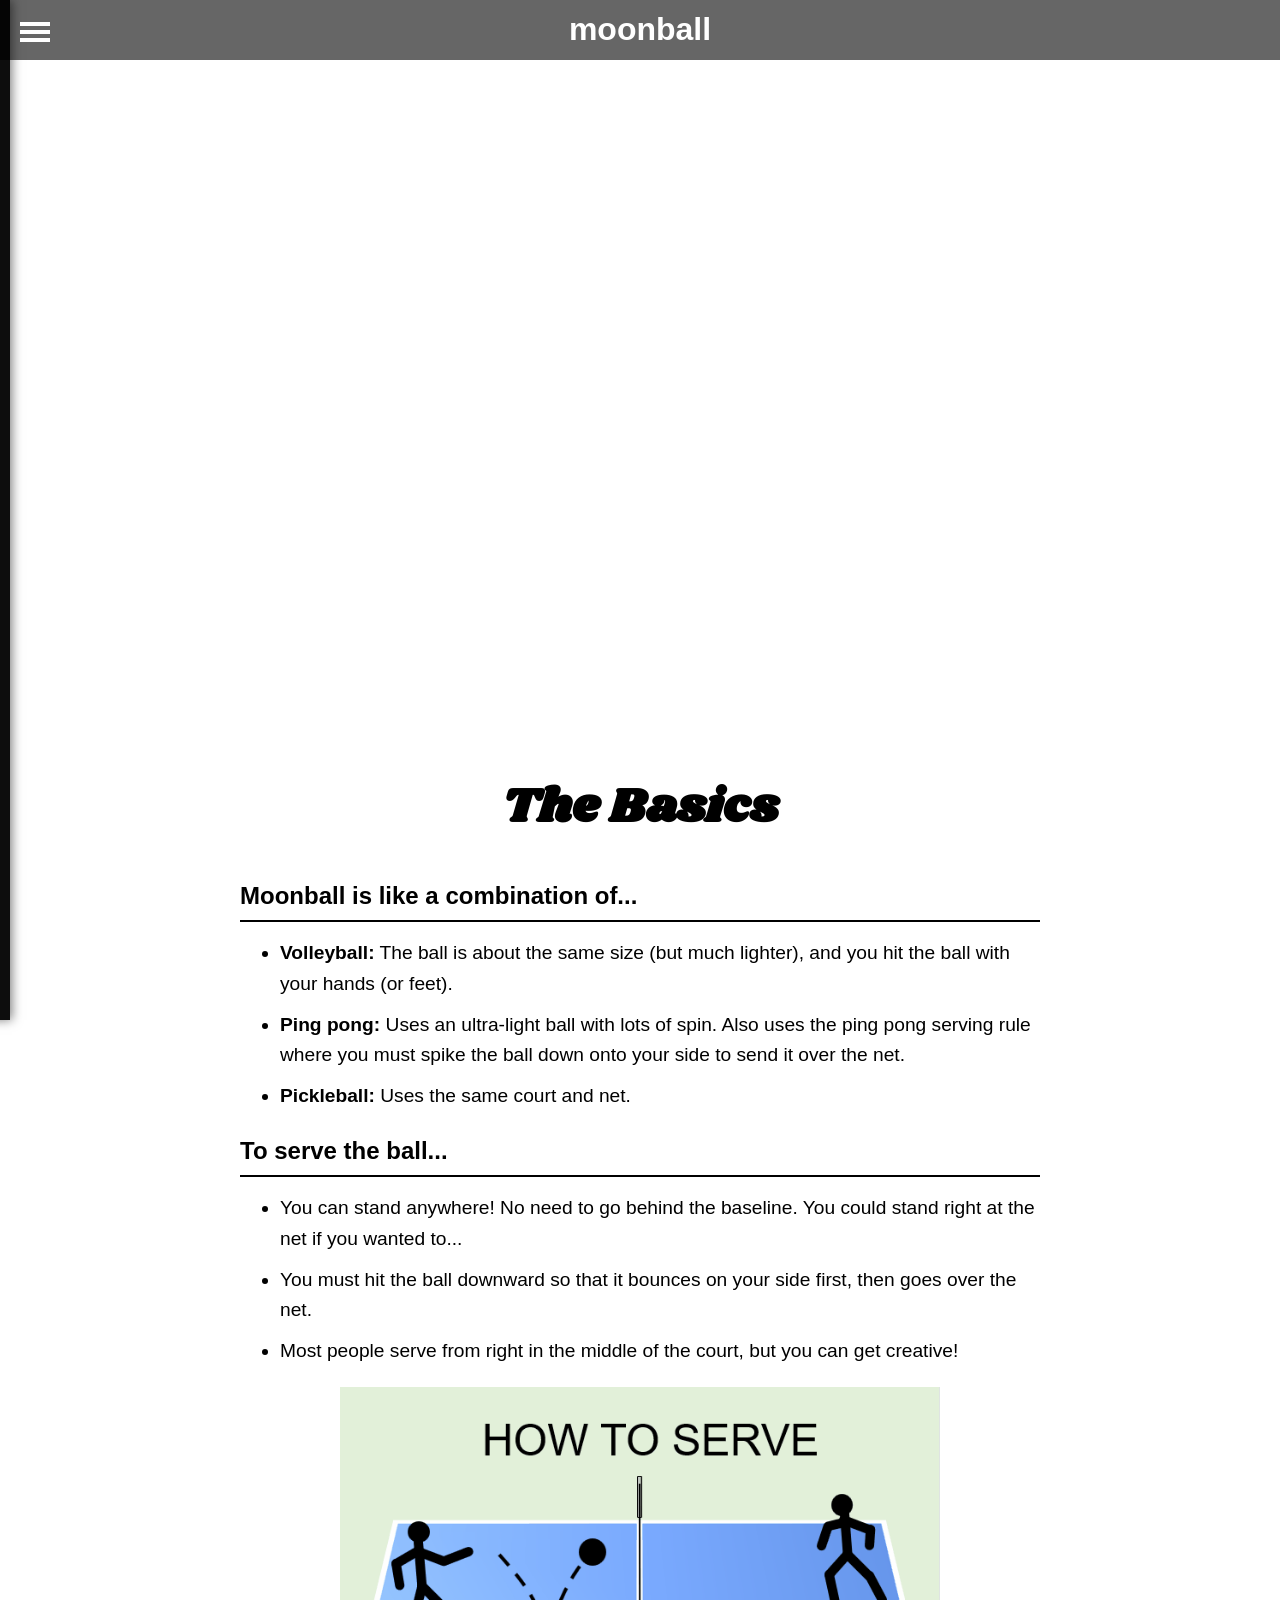
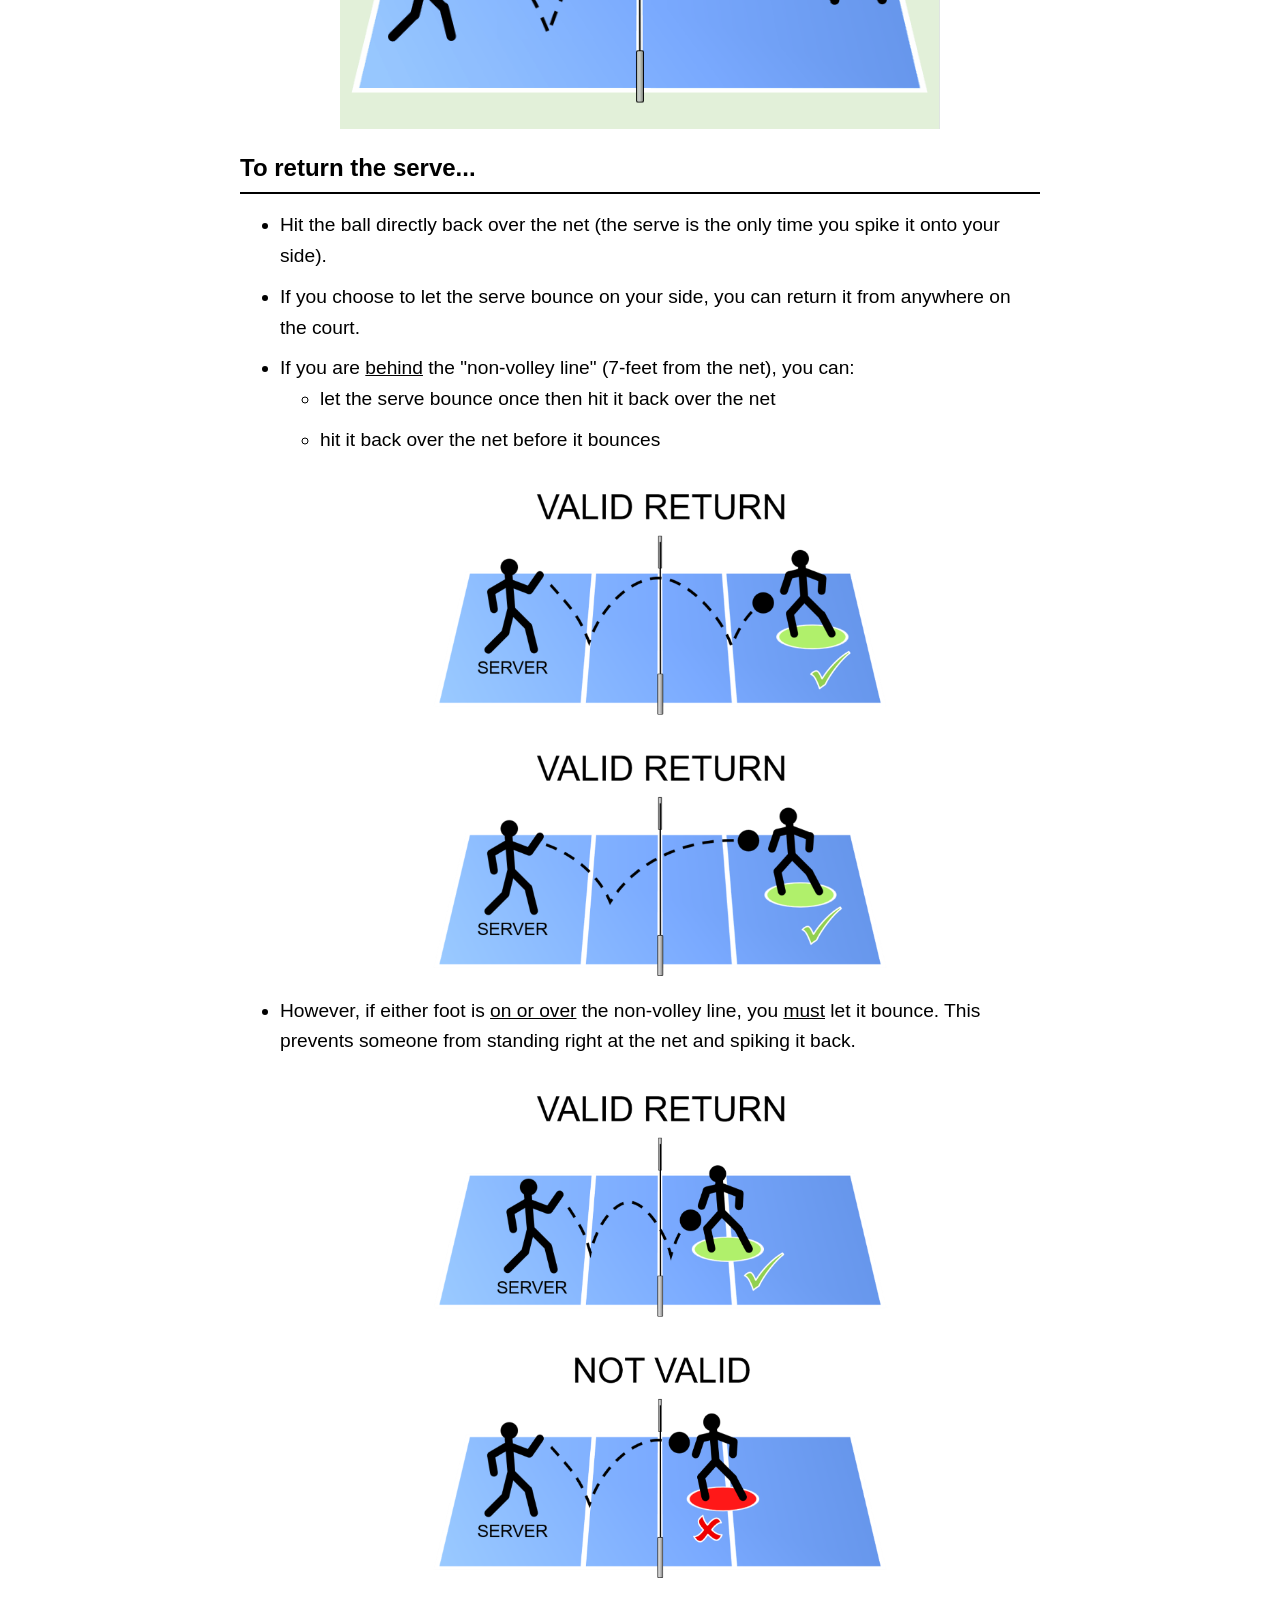
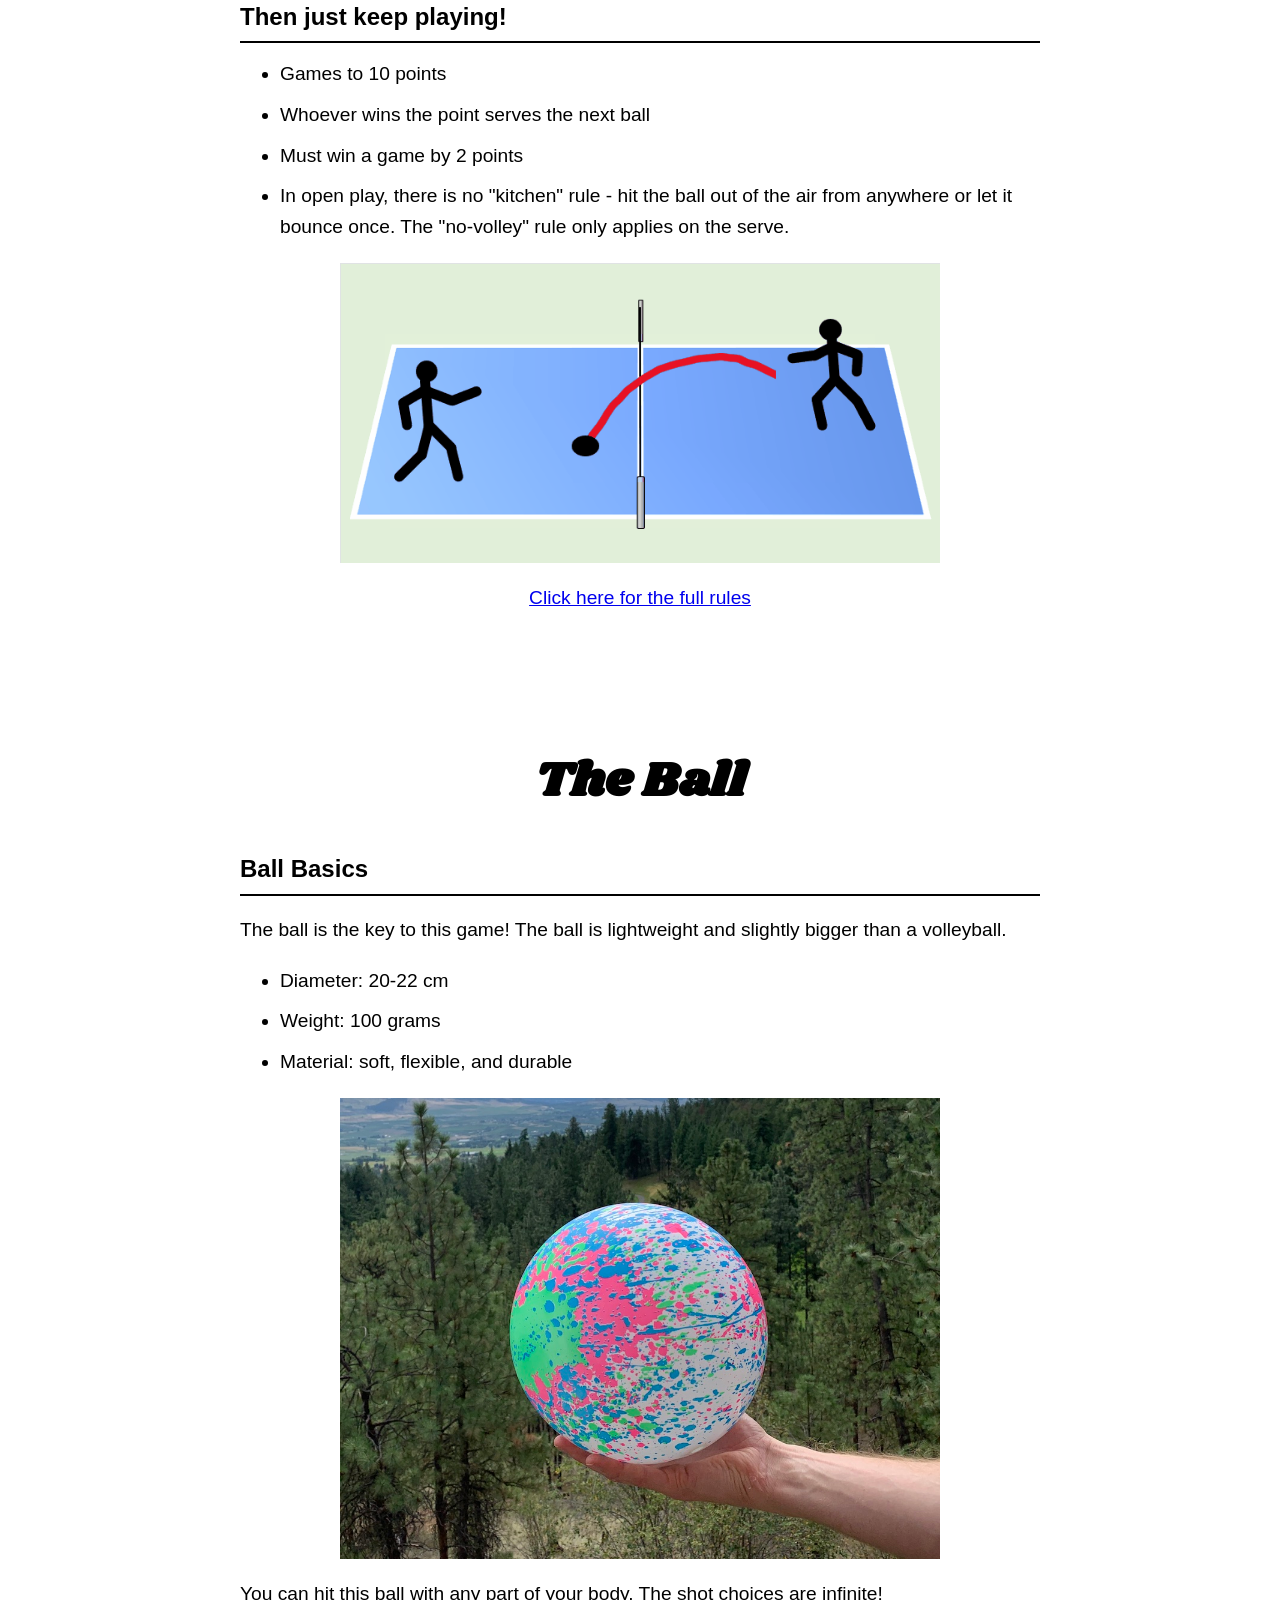
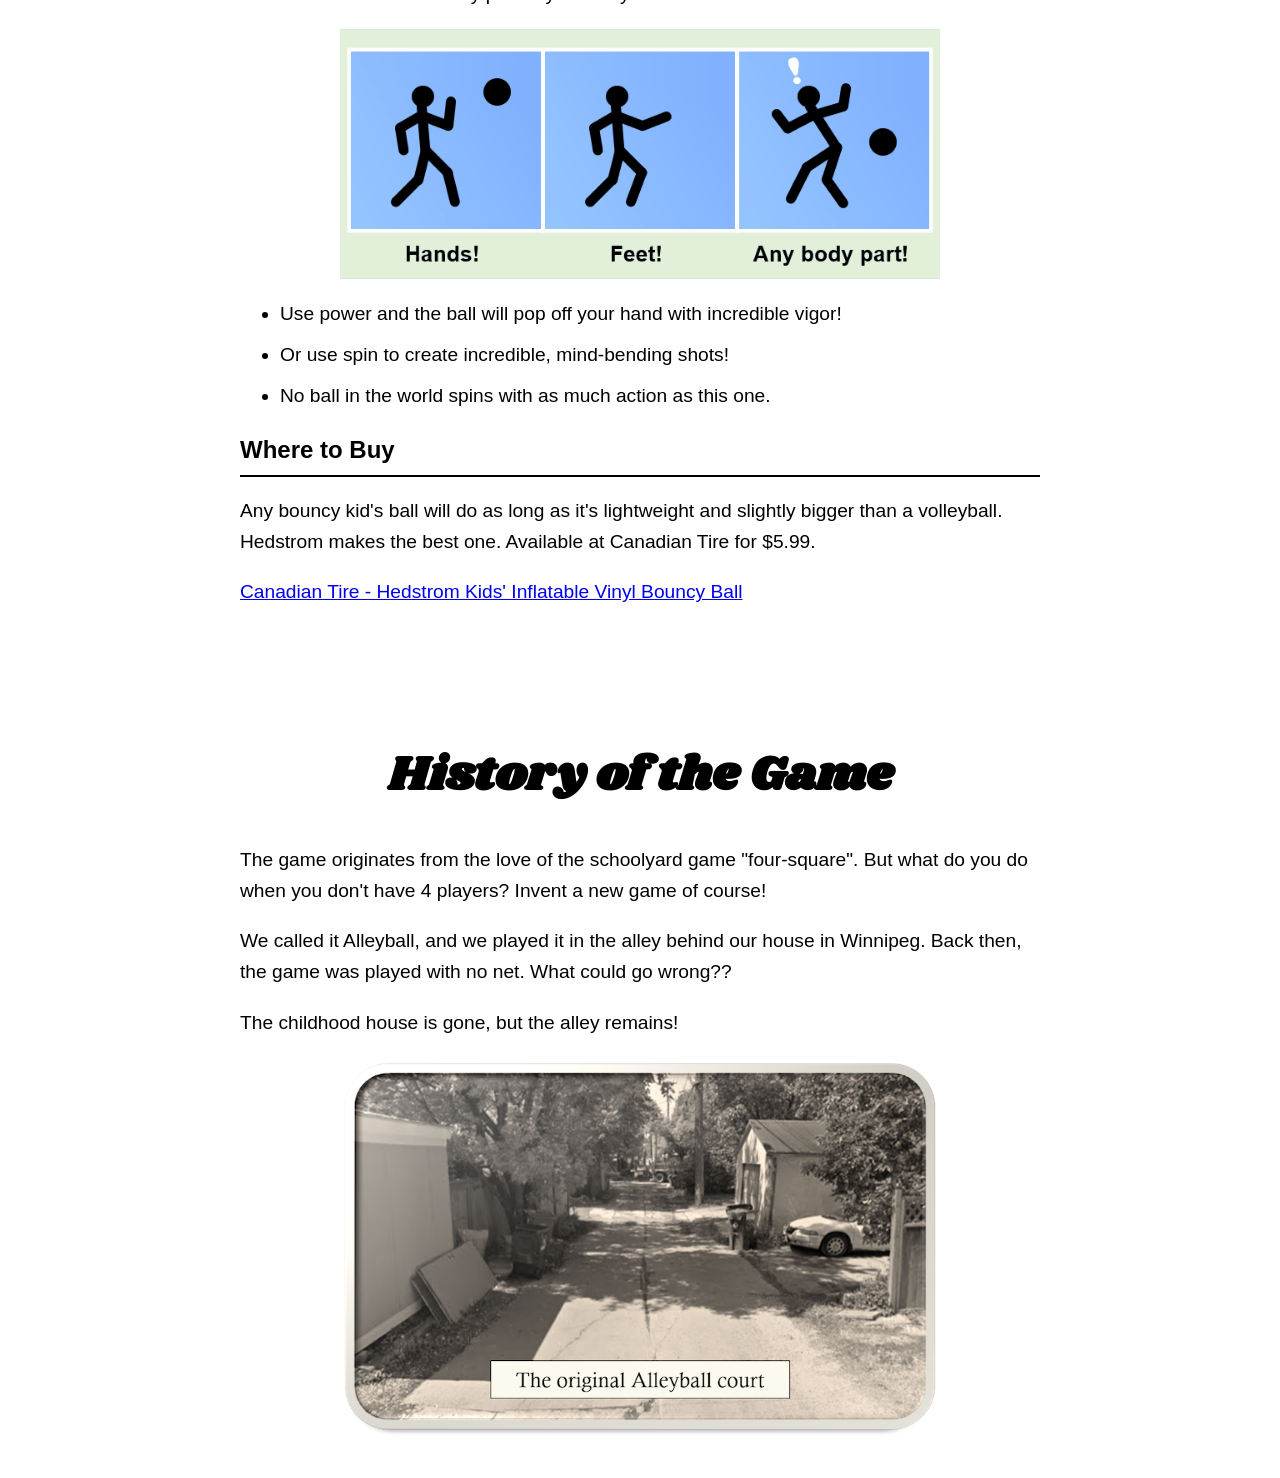
==== index.html @ 2a3e2e8d "Fix HTML encoding issues in index.html" ====
<!DOCTYPE html>
<html lang="en">

<head>
  <!-- Google tag (gtag.js) -->
  <script async src="https://www.googletagmanager.com/gtag/js?id=G-5VG5XZ4EDW"></script>
  <script>
    window.dataLayer = window.dataLayer || [];
    function gtag(){dataLayer.push(arguments);}
    gtag('js', new Date());
  
    gtag('config', 'G-5VG5XZ4EDW');
  </script>
  <meta charset="UTF-8" />
  <meta name="viewport" content="width=device-width, initial-scale=1.0" />
  <title>Moonball</title>
  <style>
    html,
    body {
      margin: 0;
      padding: 0;
      font-family: sans-serif;
      line-height: 1.6;
      background: white;
      color: black;
      scroll-behavior: smooth;
    }

    main {
      position: relative;
      padding: 20px;
      max-width: 800px;
      margin: 0 auto;
      z-index: 2;
    }

    h1 {
      font-family: 'Shrikhand', cursive;
      font-size: 3rem;
      margin: 30px;
      text-align: center;
    }

    h2 {
      font-size: 1.5rem;
      margin-bottom: 10px;
      border-bottom: 2px solid black;
      padding-bottom: 5px;
    }

    p {
      font-size: 1.2rem;
      margin-bottom: 20px;
    }

    li {
      font-size: 1.2rem;
      margin-bottom: 10px;
    }

    .section-spacer {
      height: 80px;
    }

    .main-message {
      position: absolute;
      top: 50%;
      left: 50%;
      transform: translate(-50%, -50%);
      font-size: 4rem;
      font-weight: bold;
      text-align: center;
      color: white;
    }

    .emphasis-block {
      font-size: 1rem;
      font-weight: bold;
      text-align: center;
      margin: 20px 40px;
      border-radius: 10px;
      border: 2px solid black;
      background-color: yellow;
      padding: 10px;
    }

    .hero {
      position: relative;
      overflow: hidden;
      height: 80vh;
      width: 100%;

      clip-path: ellipse(100% 100% at 50% 0%);
    }

    .hero-video {
      position: absolute;
      inset: 0;
      height: 80vh;
      width: 100%;

      object-fit: cover;
      object-position: center center;
    }

    .hero-content {
      position: relative;
      z-index: 2;

      height: 100%;
      display: flex;
      flex-direction: column;
      justify-content: center;
      align-items: center;
    }

    .block-image {
      display: block;
      margin: 20px auto;
      width: 100%;
      max-width: 600px;
      height: auto;
      z-index: 1;
    }

    .narrow-block-image {
      display: block;
      margin: 20px auto;
      width: 60%;
      max-width: 600px;
      height: auto;
      z-index: 1;
    }

    #stars {
      position: fixed;
      inset: 0;
      pointer-events: none;
      overflow: hidden;
      z-index: 0;
    }

    .star {
      position: absolute;
      background-image: url("assets/star.png");
      background-size: contain;
      background-repeat: no-repeat;

      filter: invert(74%) sepia(35%) saturate(738%) hue-rotate(174deg) brightness(97%) contrast(90%);
      opacity: 0;
      animation: twinkle 5s ease-in-out forwards;
    }

    @keyframes twinkle {

      0% {
        opacity: 0;
        transform: scale(0.5);
      }

      30% {
        opacity: 1;
      }

      70% {
        opacity: 1;
      }

      100% {
        opacity: 0;
        transform: scale(1.2);
      }

    }
  </style>
  <link href="https://fonts.googleapis.com/css2?family=Shrikhand&display=swap" rel="stylesheet">

</head>

<body>

  <div id="header"></div>

  <div id="stars"></div>

  <section class="hero" id="top">

    <video class="hero-video" autoplay muted loop playsinline>
      <source src="assets/background.mp4" type="video/mp4">
    </video>

    <div class="hero-content">
      <div class="main-message">You are the paddle.</div>
    </div>

  </section>

  <main>


    <section id="about">
      <h1>The Basics</h1>
      <h2>Moonball is like a combination of...</h2>
      <ul>
        <li><b>Volleyball:</b> The ball is about the same size (but much lighter), and you hit the ball with your hands (or feet).</li>
        <li><b>Ping pong:</b> Uses an ultra-light ball with lots of spin.  Also uses the ping pong serving rule where you must spike the ball down onto your side to send it over the net.</li>
        <li><b>Pickleball:</b> Uses the same court and net.</li>
      </ul>
      <h2>To serve the ball...</h2>
      <ul>
        <li>You can stand anywhere!  No need to go behind the baseline.  You could stand right at the net if you wanted to...</li>
        <li>You must hit the ball downward so that it bounces on your side first, then goes over the net.</li>
        <li>Most people serve from right in the middle of the court, but you can get creative!</li>
      </ul>
      <img src="assets/how_to_serve.gif" alt="How to serve" class="block-image">
      <h2>To return the serve...</h2>
      <ul>
        <li>Hit the ball directly back over the net (the serve is the only time you spike it onto your side).</li>
        <li>If you choose to let the serve bounce on your side, you can return it from anywhere on the court.</li>
        <li>If you are <u>behind</u> the "non-volley line" (7-feet from the net), you can:
          <ul>
            <li>let the serve bounce once then hit it back over the net</li>
            <li>hit it back over the net before it bounces</li>
          </ul>
        <img src="assets/backcourt_return.png" alt="Backcourt returns" class="narrow-block-image">
        <li>However, if either foot is <u>on or over</u> the non-volley line, you <u>must</u> let it bounce.  This prevents someone from standing right at the net and spiking it back.</li>
        <img src="assets/frontcourt_return.png" alt="Frontcourt returns" class="narrow-block-image">
      </ul>
      <h2>Then just keep playing!</h2>
      <ul>
        <li>Games to 10 points</li>
        <li>Whoever wins the point serves the next ball</li>
        <li>Must win a game by 2 points</li>
        <li>In open play, there is no "kitchen" rule - hit the ball out of the air from anywhere or let it bounce once.  The "no-volley" rule only applies on the serve.</li>
      </ul>
      <img src="assets/general_gameplay.gif" alt="General gameplay" class="block-image">

      <p style="text-align: center;"><a href="rules.html">Click here for the full rules</a></p>

    </section>

    <div class="section-spacer"></div>

    <section id="ball">
      <h1>The Ball</h1>
      <h2>Ball Basics</h2>
      <p>The ball is the key to this game! The ball is lightweight and slightly bigger than a volleyball.</p>
      <ul>
        <li>Diameter: 20-22 cm</li>
        <li>Weight: 100 grams</li>
        <li>Material: soft, flexible, and durable</li>
      </ul>
      <img src="assets/moonball_ball.jpg" alt="Moonball" class="block-image">
      <p>You can hit this ball with any part of your body. The shot choices are infinite!</p>
      <img src="assets/contacts.gif" alt="Ball contacts" class="block-image">
      <ul>
        <li>Use power and the ball will pop off your hand with incredible vigor!</li>
        <li>Or use spin to create incredible, mind-bending shots!</li>
        <li>No ball in the world spins with as much action as this one.</li>
      </ul>


      <h2>Where to Buy</h2>
      <p>Any bouncy kid's ball will do as long as it's lightweight and slightly bigger than a volleyball.
        Hedstrom makes the best one.  Available at Canadian Tire for $5.99.</p>
      <p><a
          href="https://www.canadiantire.ca/en/pdp/hedstrom-kids-inflatable-vinyl-bouncy-ball-toy-for-indoor-outdoor-play-assorted-0502529p.html"
          target="_blank" rel="noopener noreferrer">Canadian Tire - Hedstrom Kids' Inflatable Vinyl Bouncy Ball</a></p>
    </section>

    <div class="section-spacer"></div>

    <section id="history">
      <h1>History of the Game</h1>
      <p>The game originates from the love of the schoolyard game "four-square". But what do you do when you don't have
        4 players? Invent a new game of course!</p>
      <p>We called it Alleyball, and we played it in the alley behind our house in Winnipeg. Back then, the game was
        played with no net. What could go wrong??</p>
      <p>The childhood house is gone, but the alley remains!</p>
      <img class="block-image" src="assets/alleyball_court.png" alt="The Original Alleyball Court">
    </section>

  </main>



  <script>
    fetch('header.html')
      .then(response => response.text())
      .then(data => {
        document.getElementById('header').innerHTML = data;

        const hamburger = document.querySelector('.hamburger');
        const menu = document.querySelector('.menu');

        hamburger.addEventListener('click', () => {
          menu.classList.toggle('open');
          hamburger.classList.toggle('open');
        });
      });

    const starContainer = document.getElementById("stars");

    function createStar() {

      const star = document.createElement("div");
      star.className = "star";

      const size = Math.random() * 20 + 10;

      star.style.width = size + "px";
      star.style.height = size + "px";

      star.style.left = Math.sqrt(Math.sqrt(Math.random())) * 100 + "%";
      star.style.top = Math.random() * 100 + "%";

      star.style.animationDuration =
        (Math.random() + 1) + "s";

      starContainer.appendChild(star);

      star.addEventListener("animationend", () => {
        star.remove();
      });
    }

    setInterval(createStar, 100);
  </script>


</body>

</html>
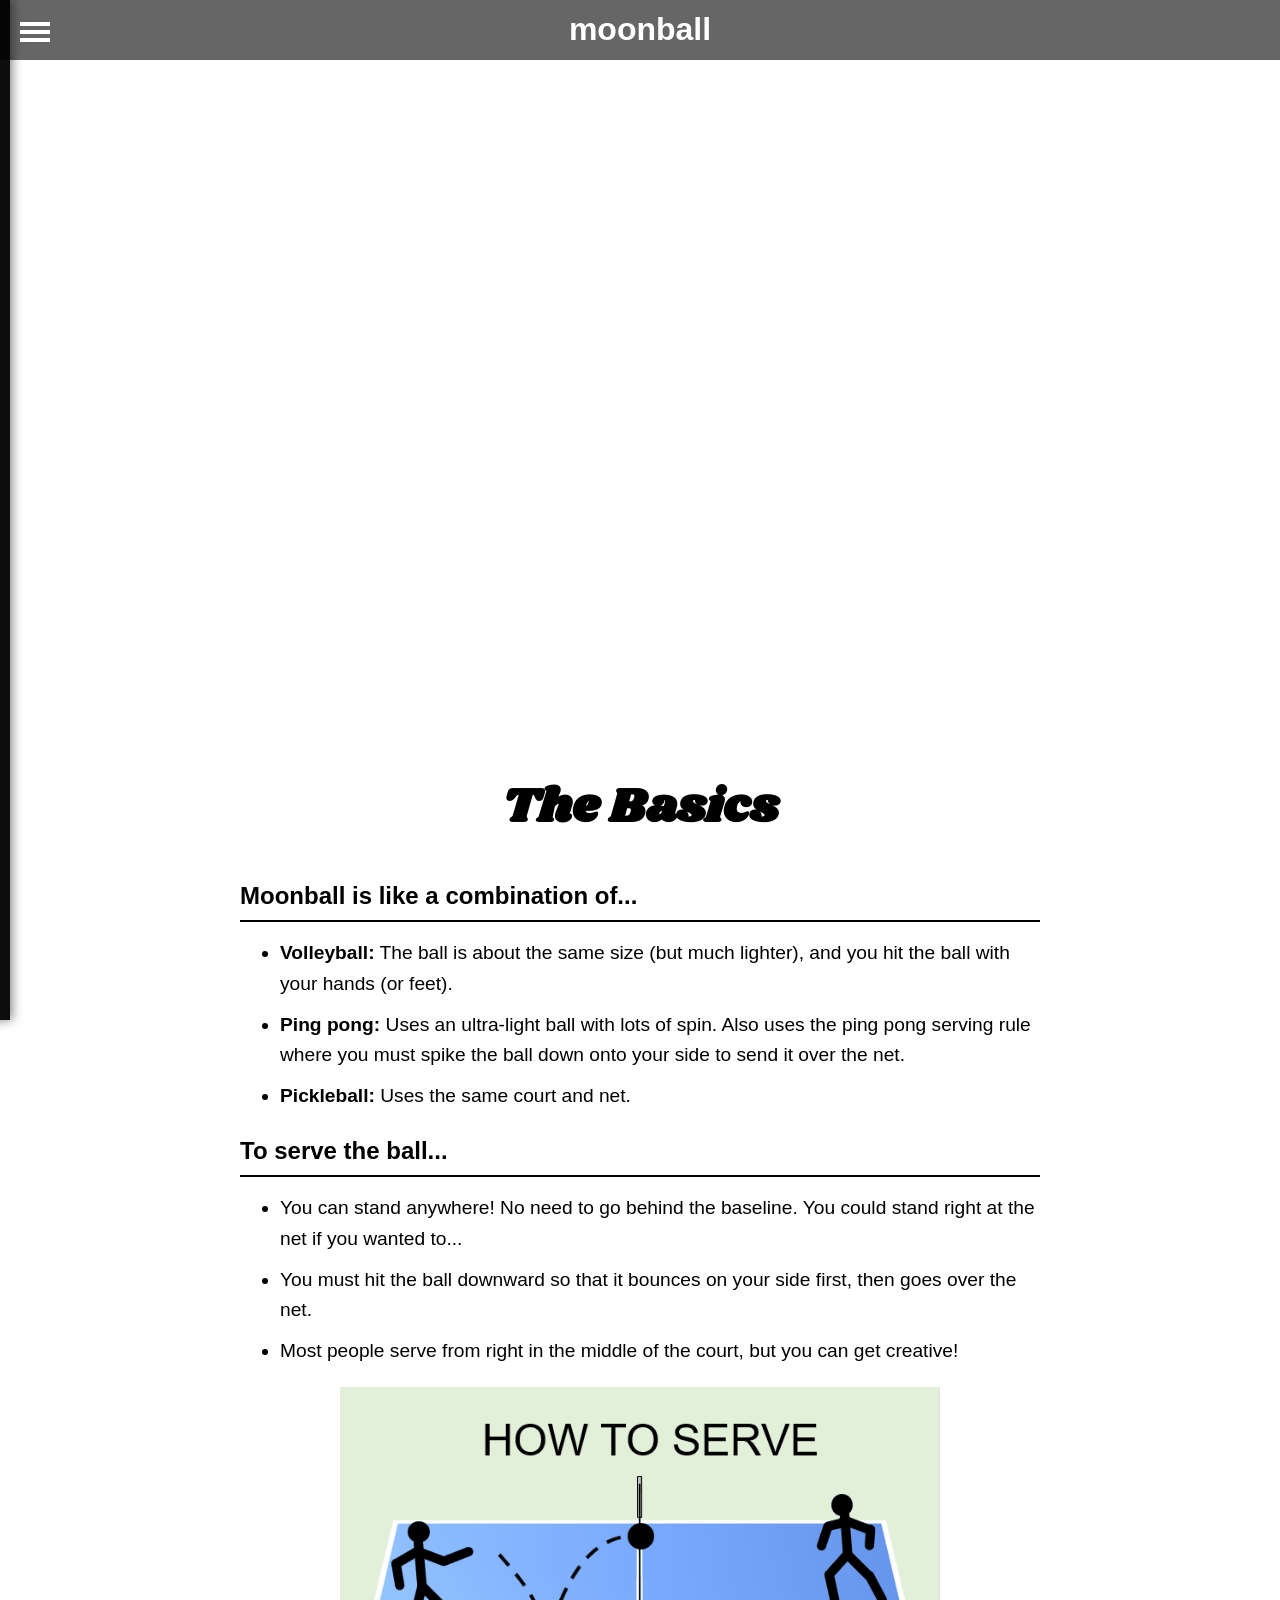
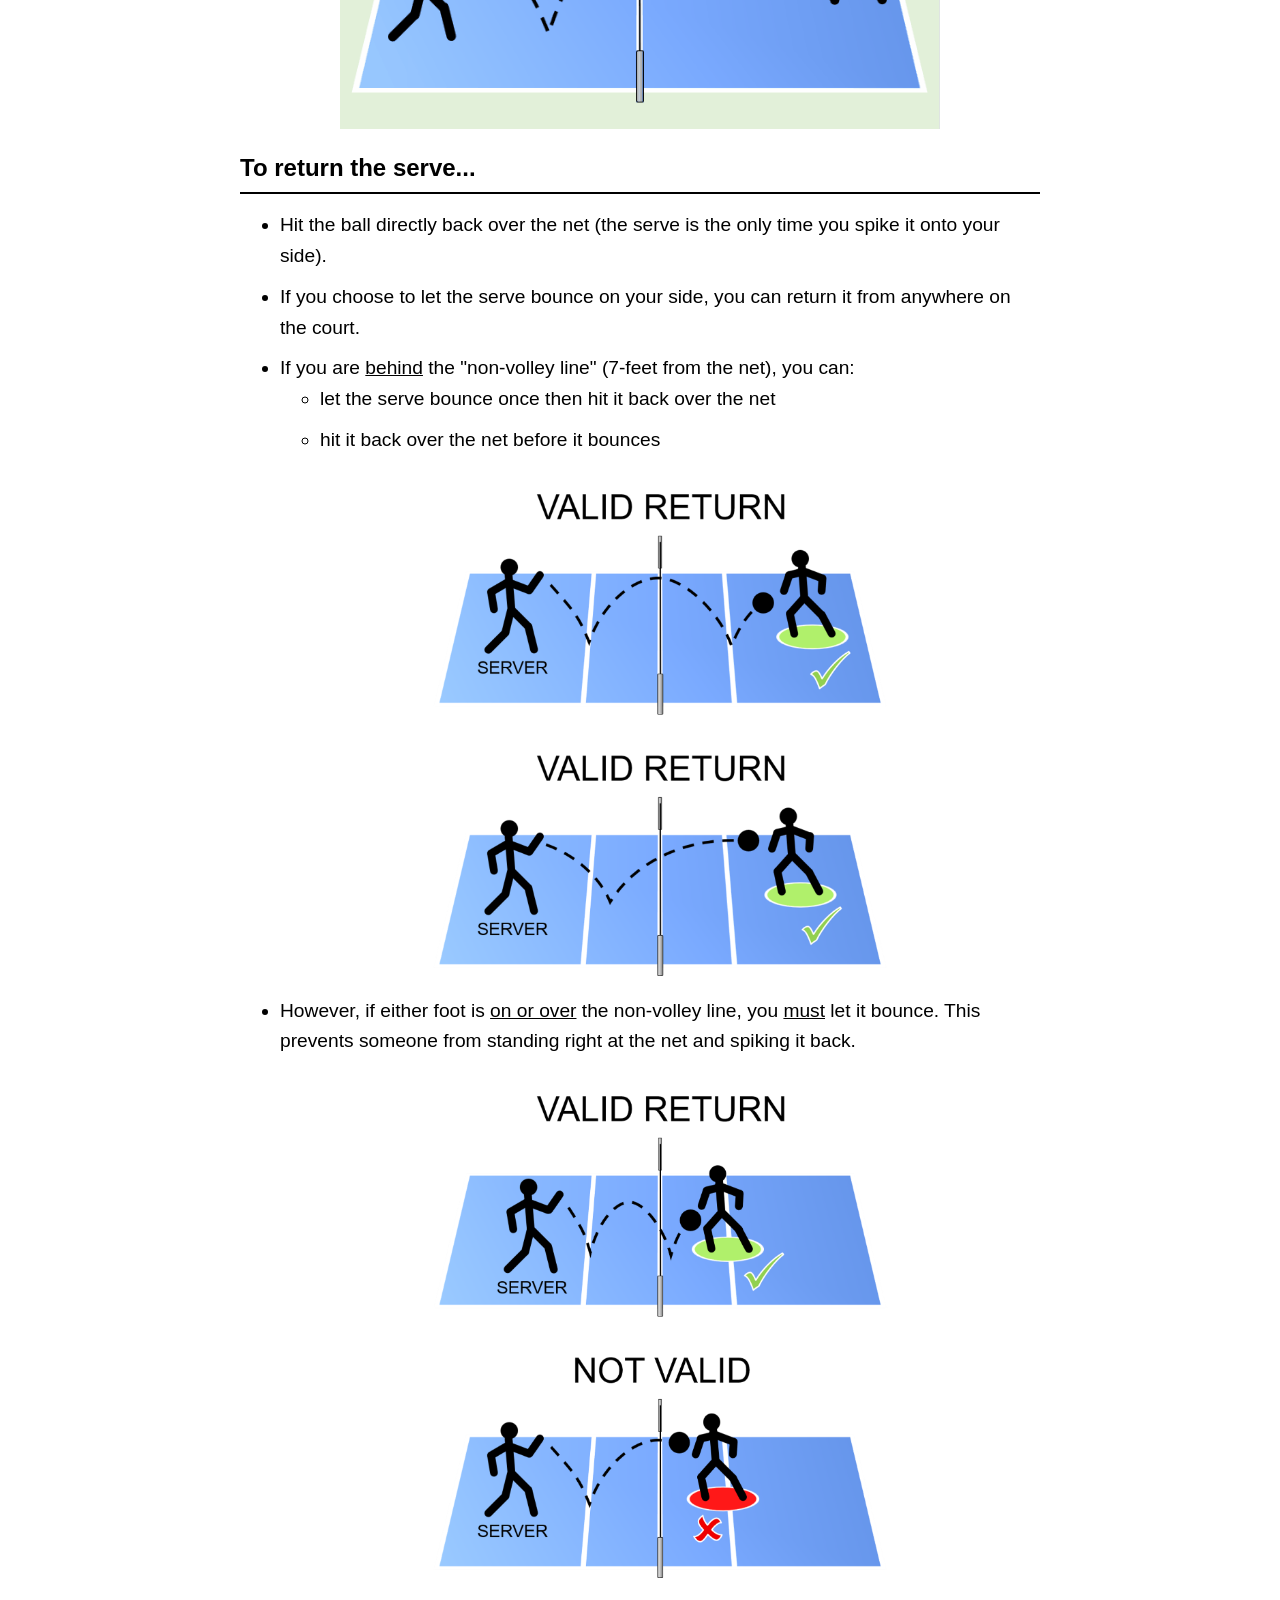
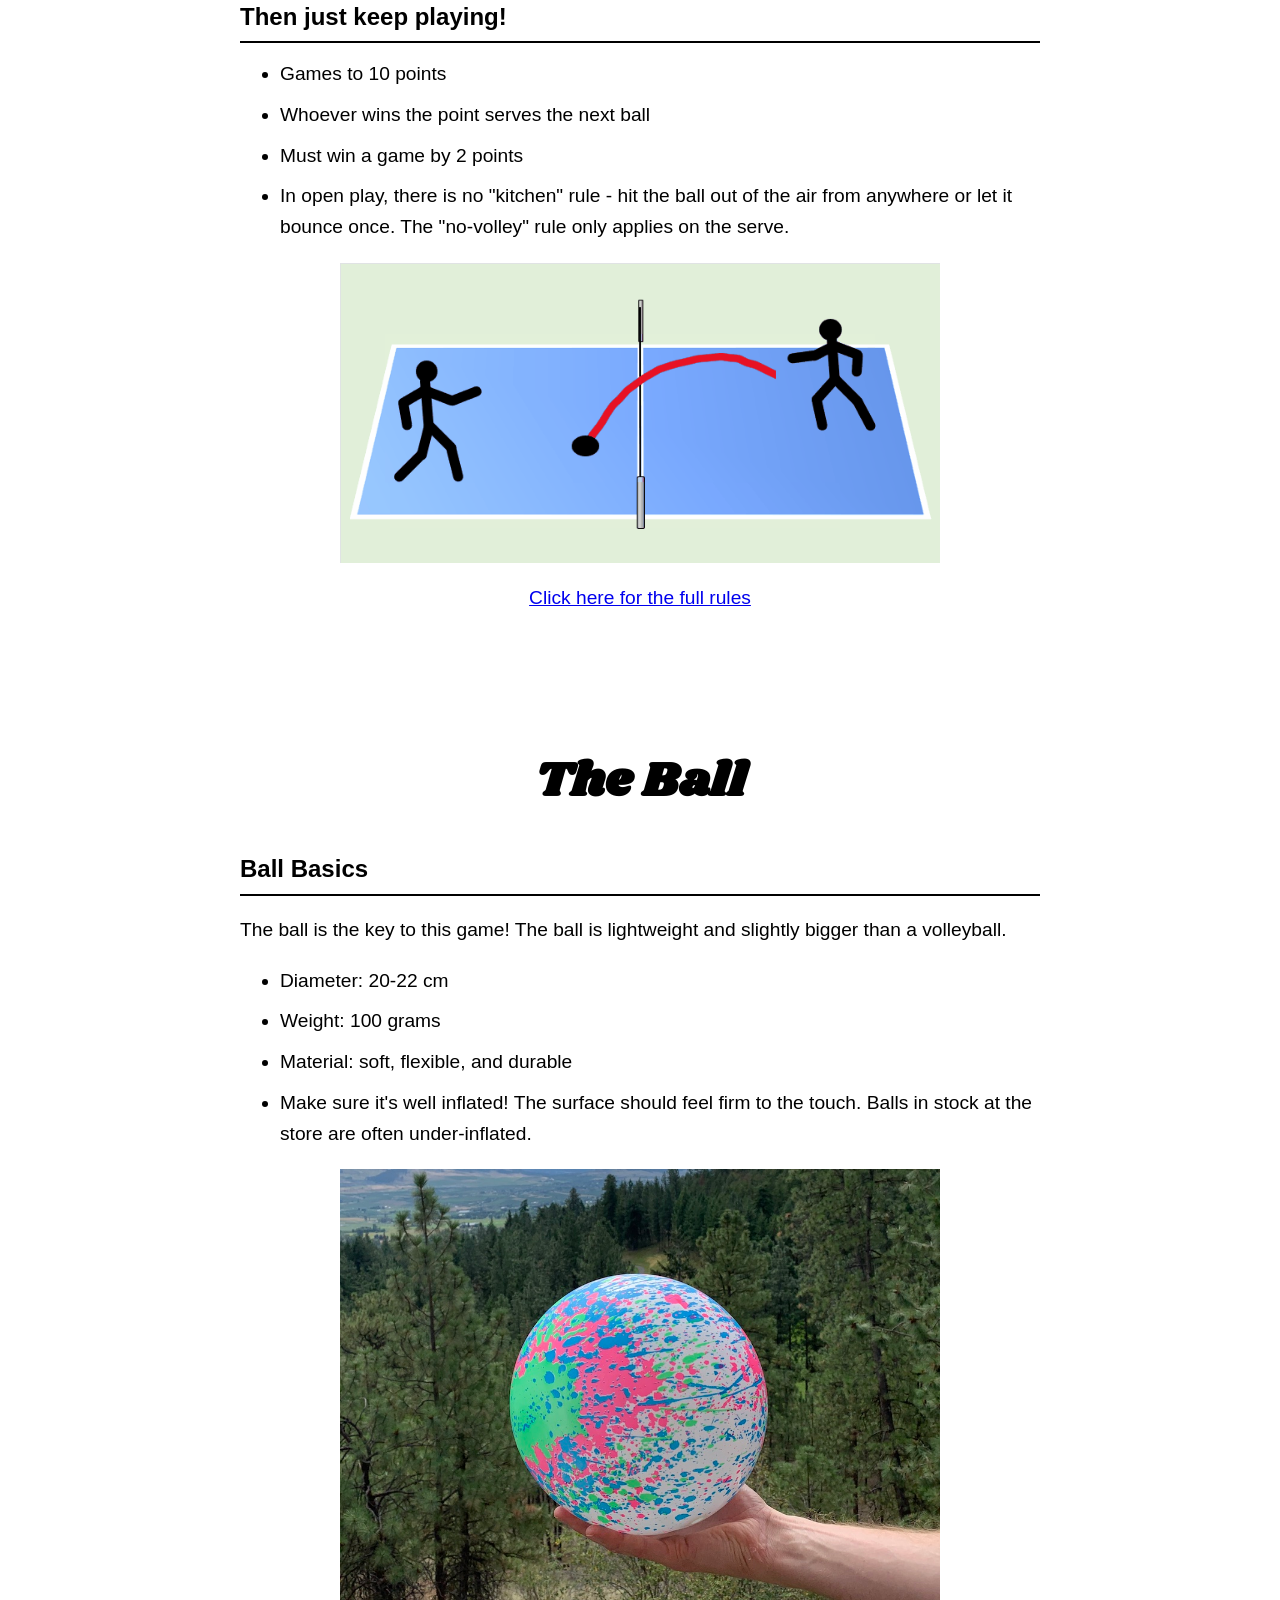
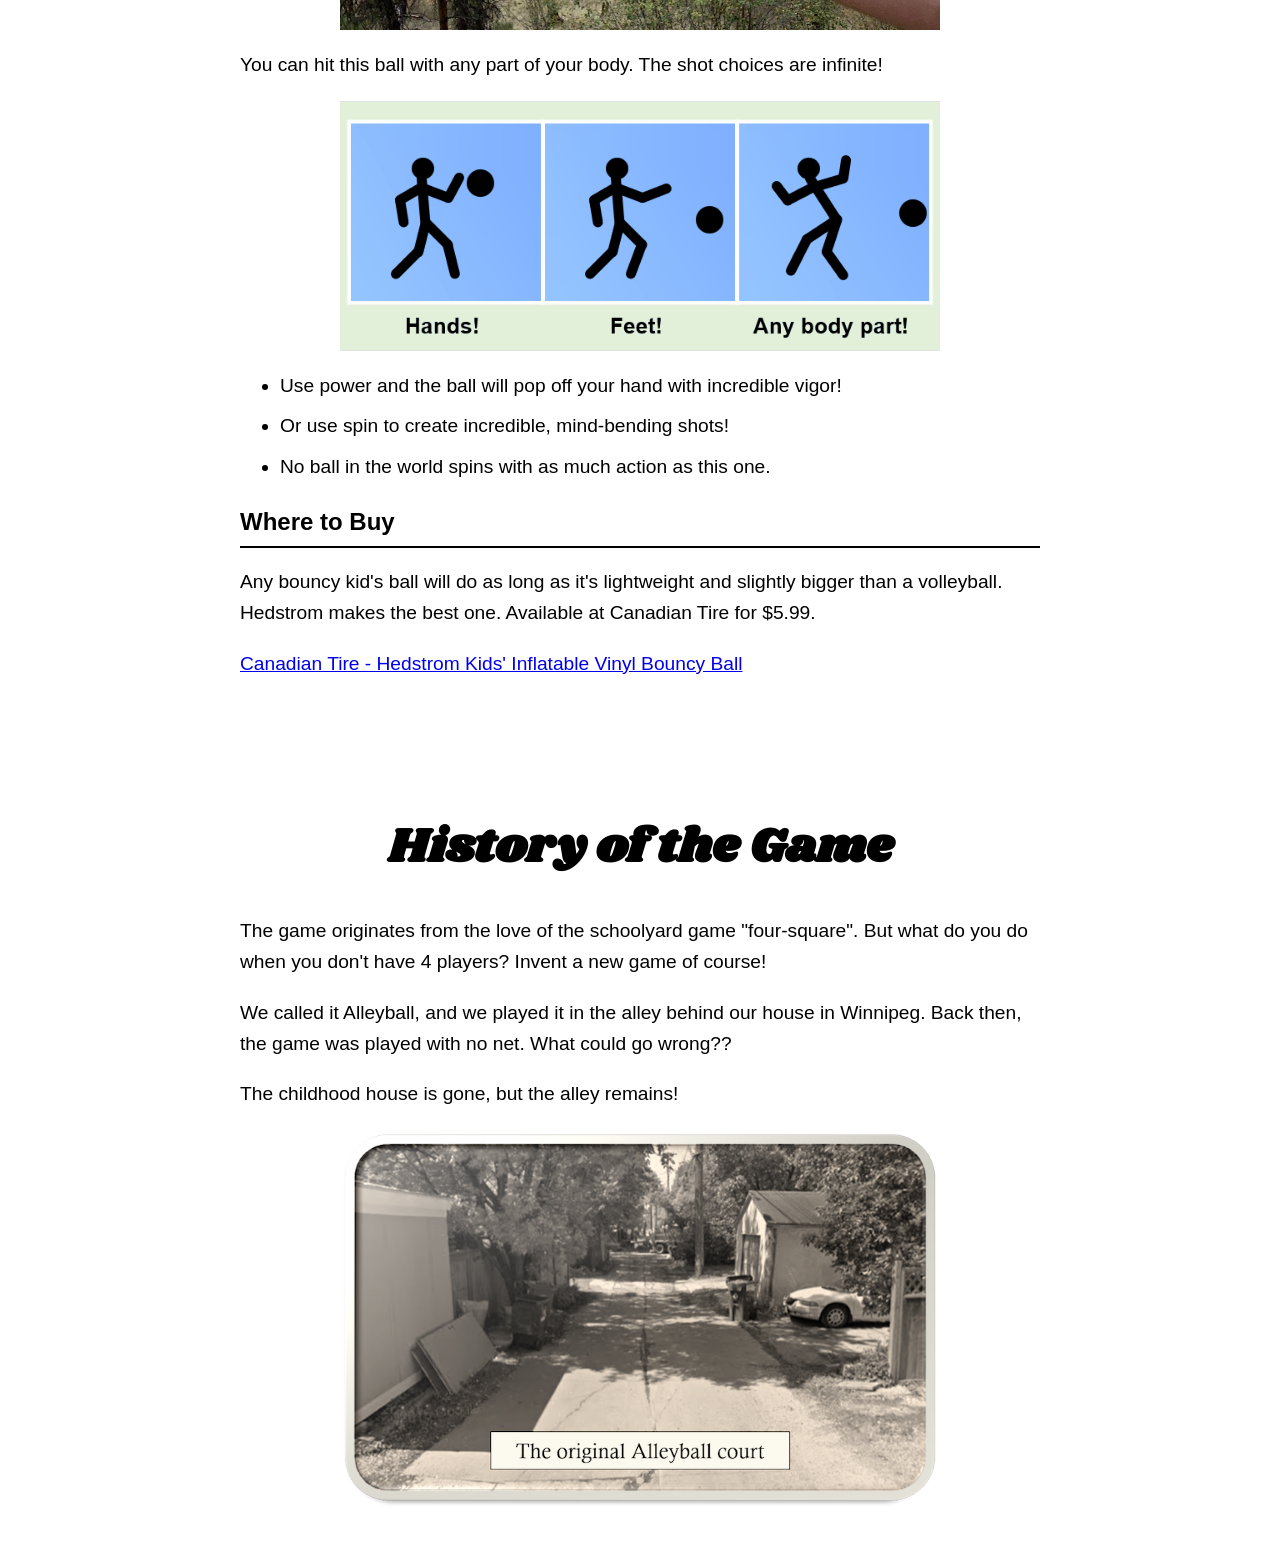
==== commit f3d9885f: "Update index.html" ====
--- a/index.html
+++ b/index.html
@@ -248,7 +248,8 @@
       <ul>
         <li>Diameter: 20-22 cm</li>
         <li>Weight: 100 grams</li>
-        <li>Material: soft, flexible, and durable</li>
+        <li>Material: soft, flexible, and durable</li>
+        <li>Make sure it's well inflated!  The surface should feel firm to the touch.  Balls in stock at the store are often under-inflated.</li>
       </ul>
       <img src="assets/moonball_ball.jpg" alt="Moonball" class="block-image">
       <p>You can hit this ball with any part of your body. The shot choices are infinite!</p>
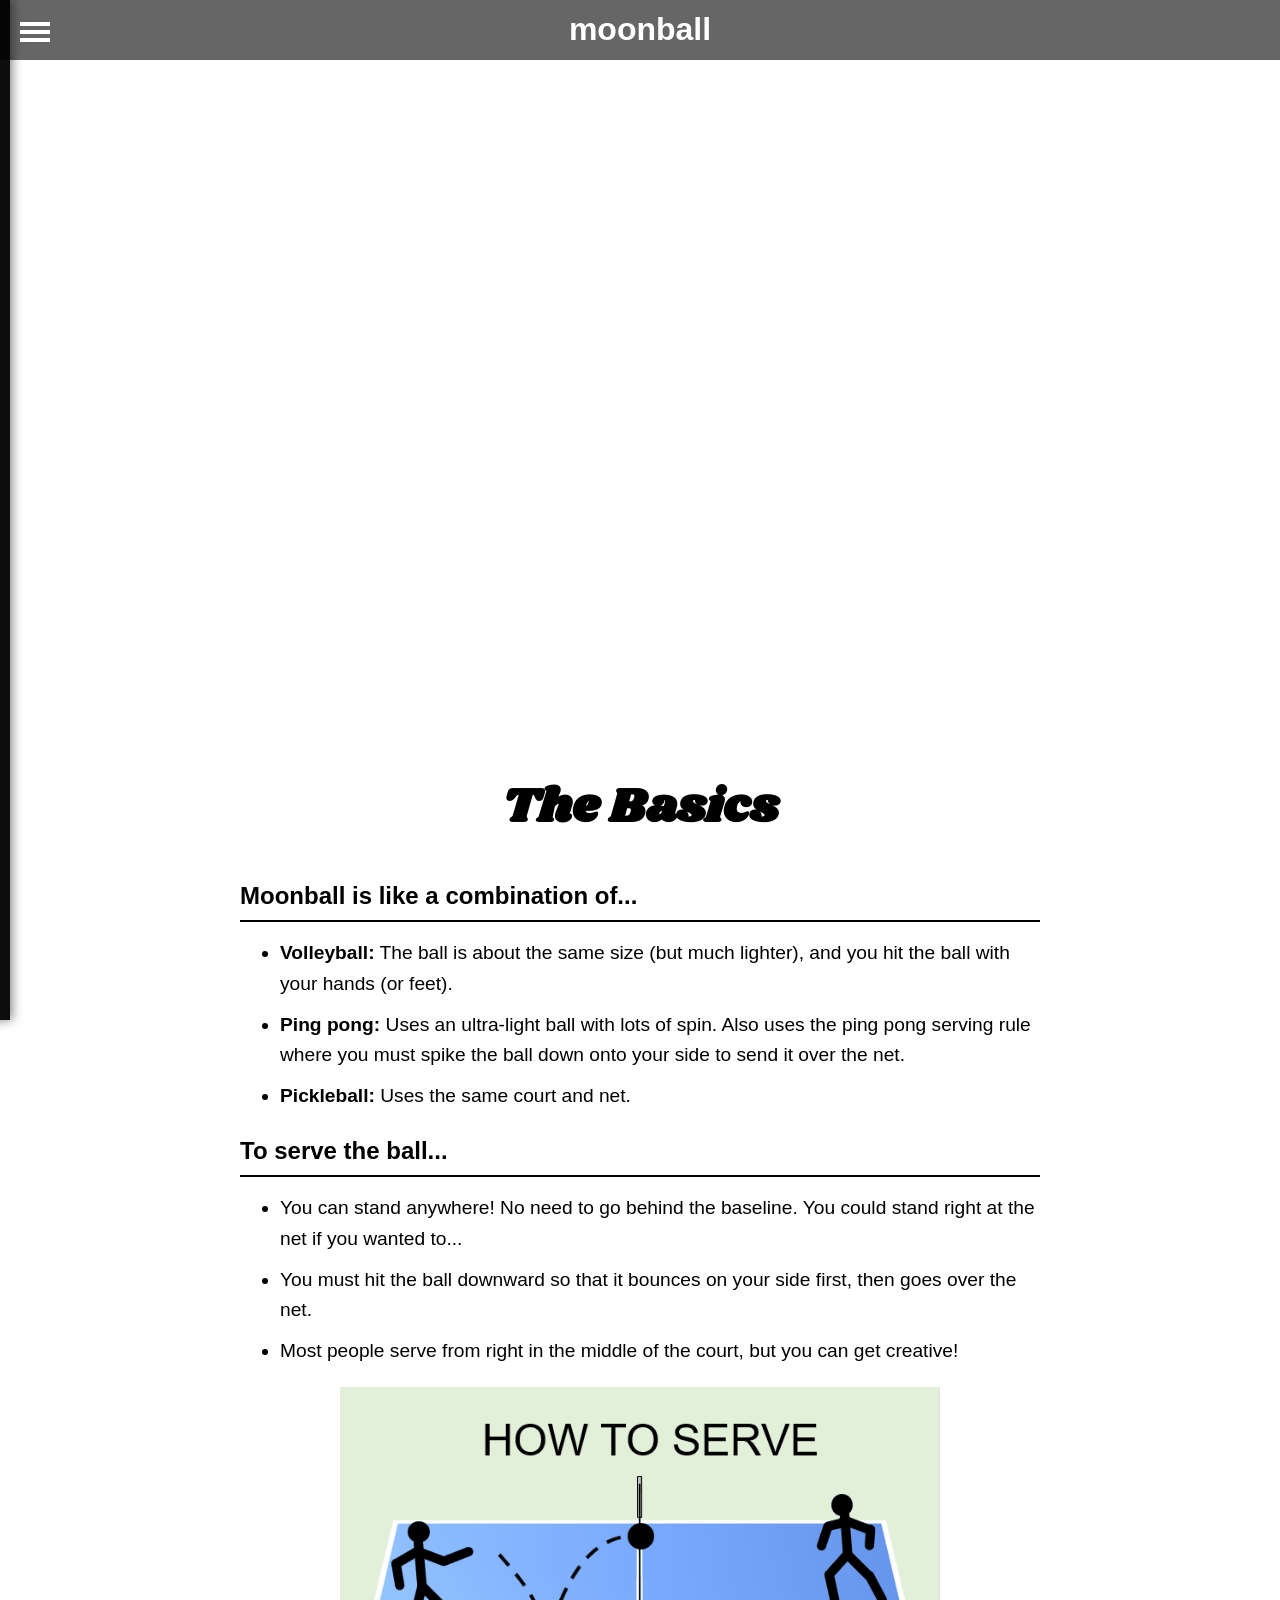
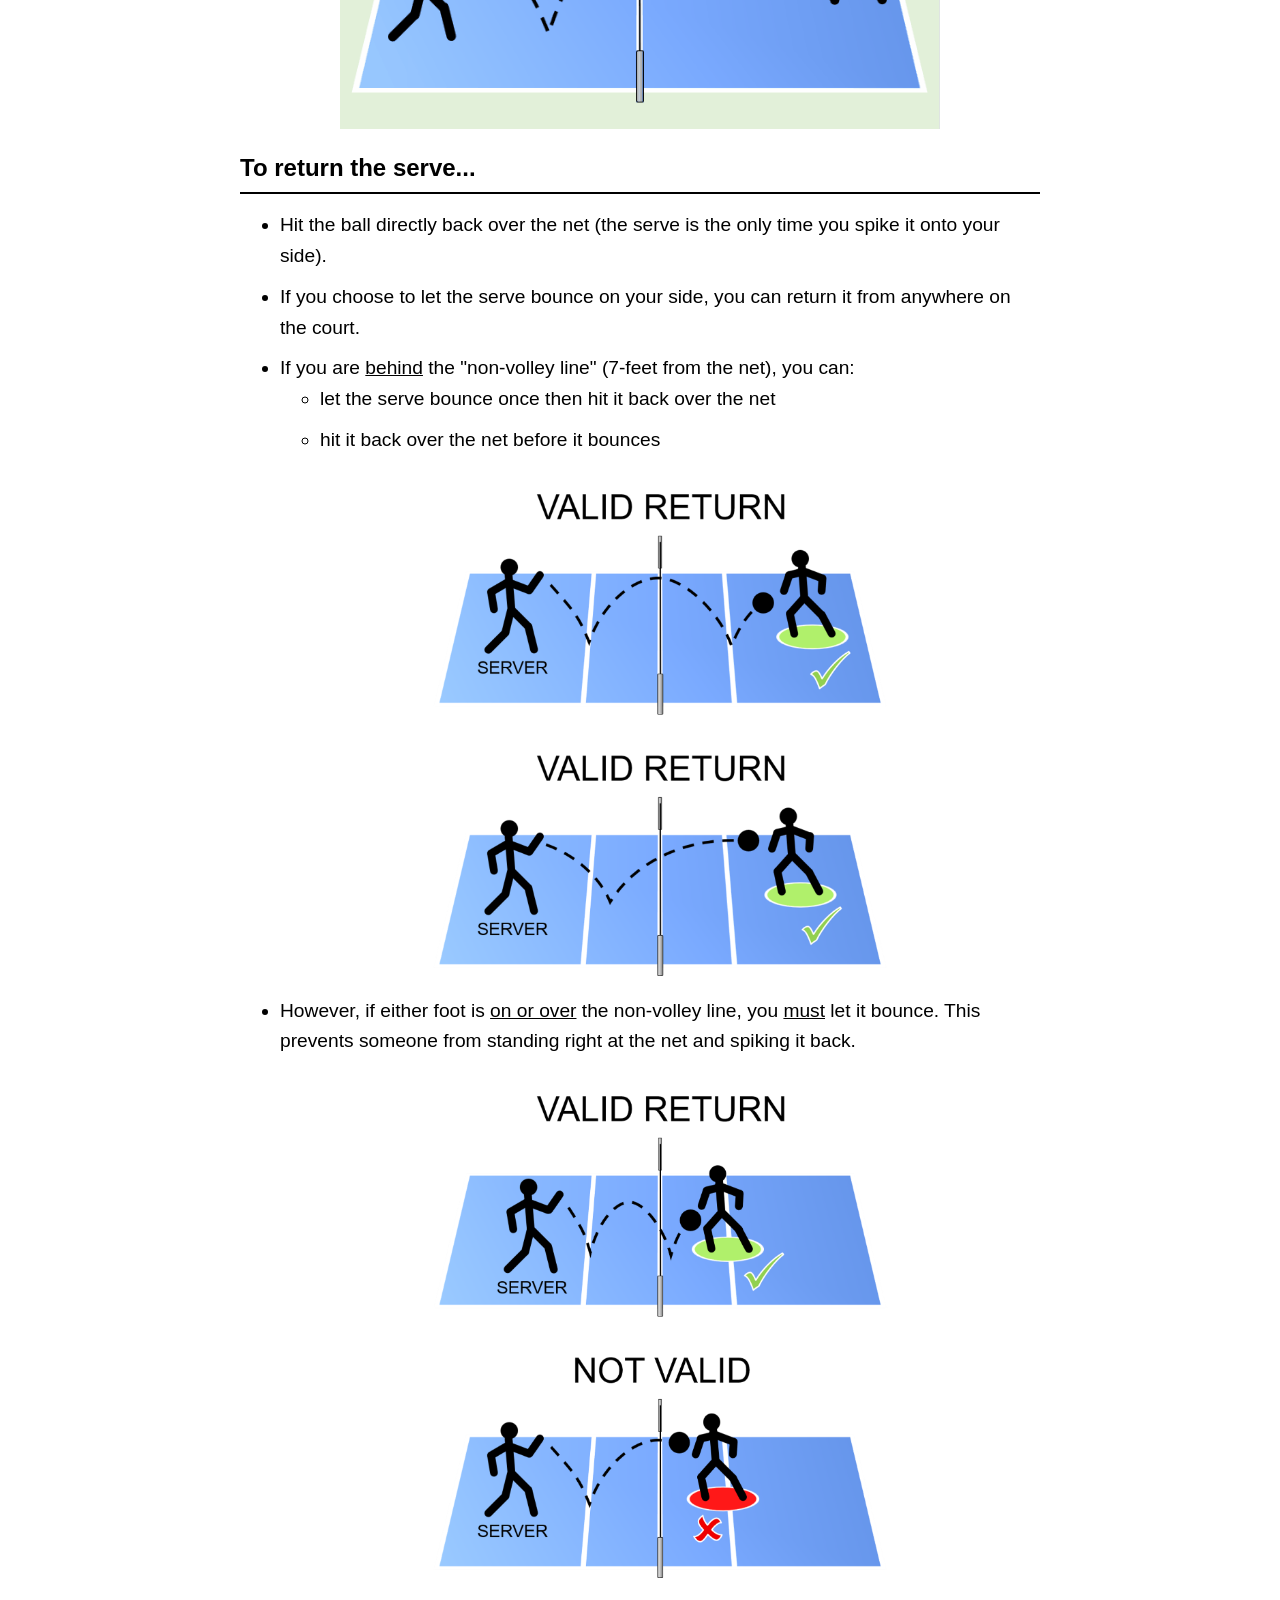
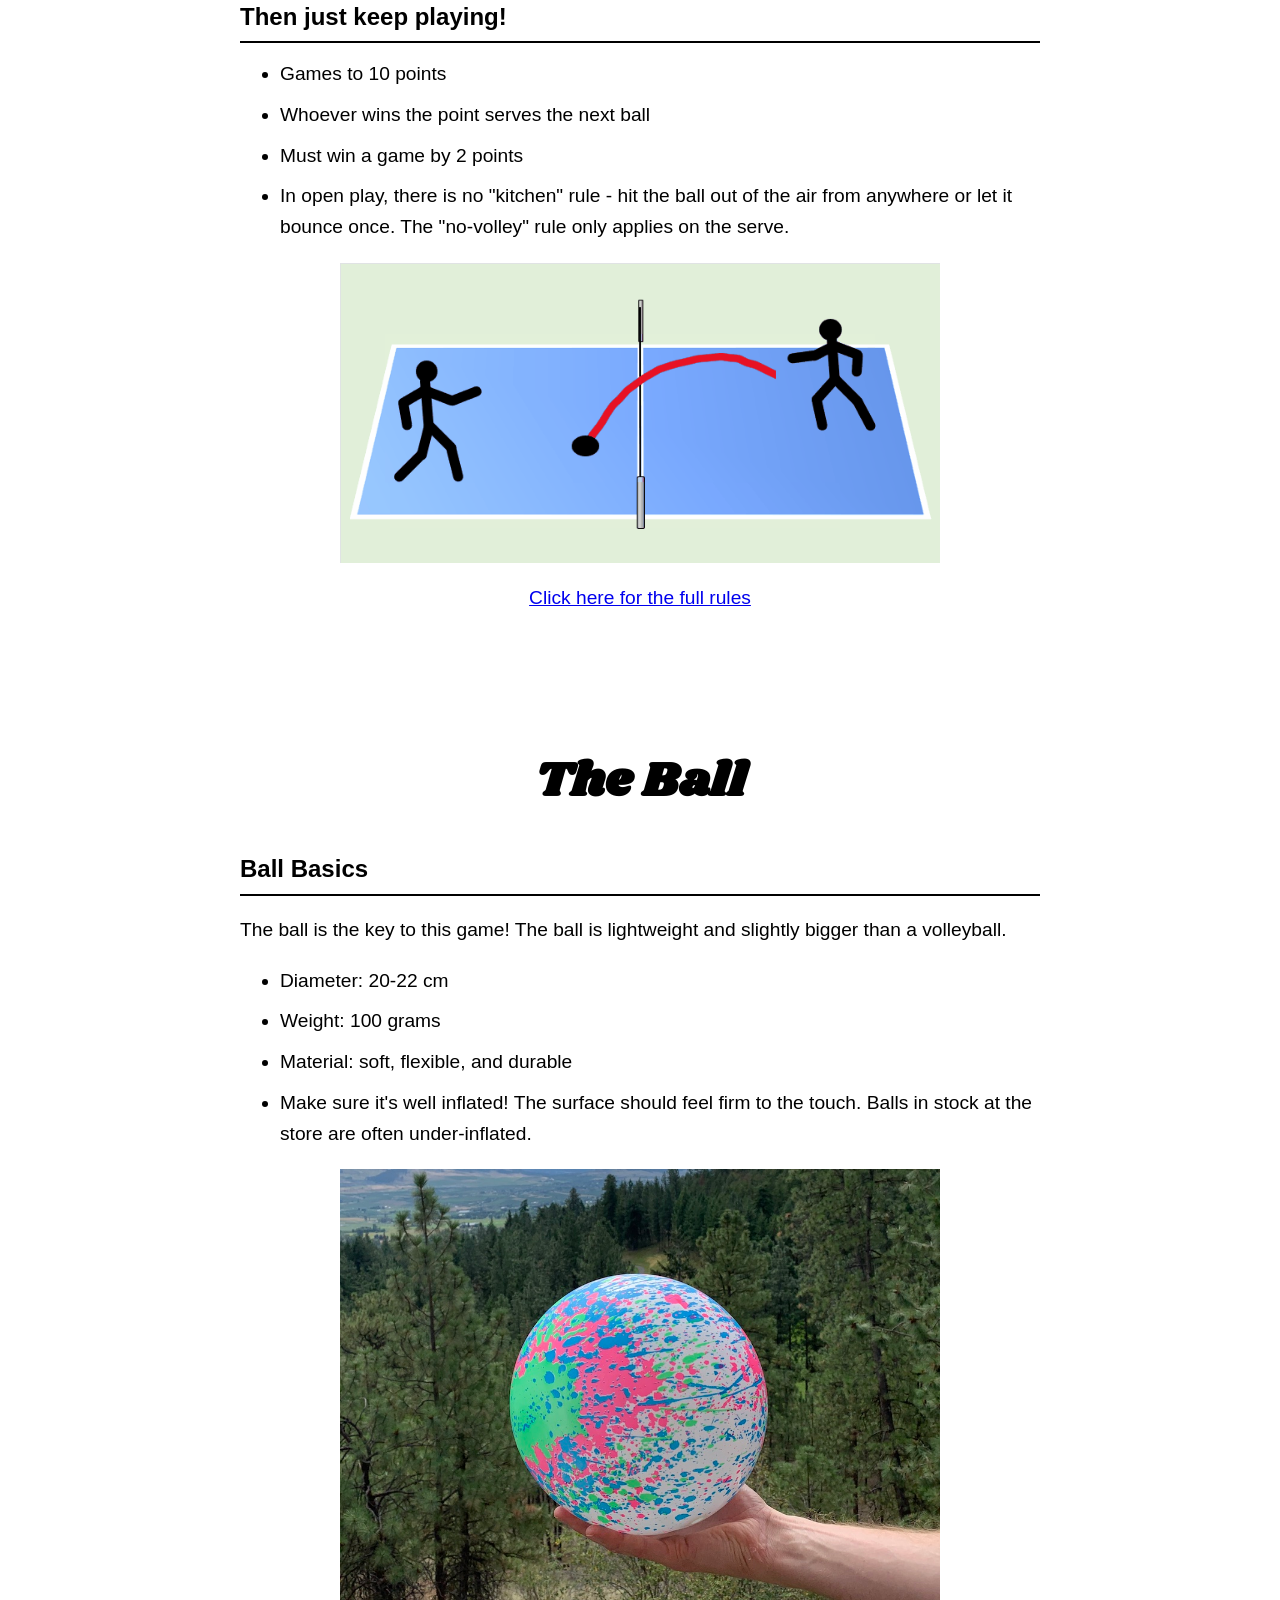
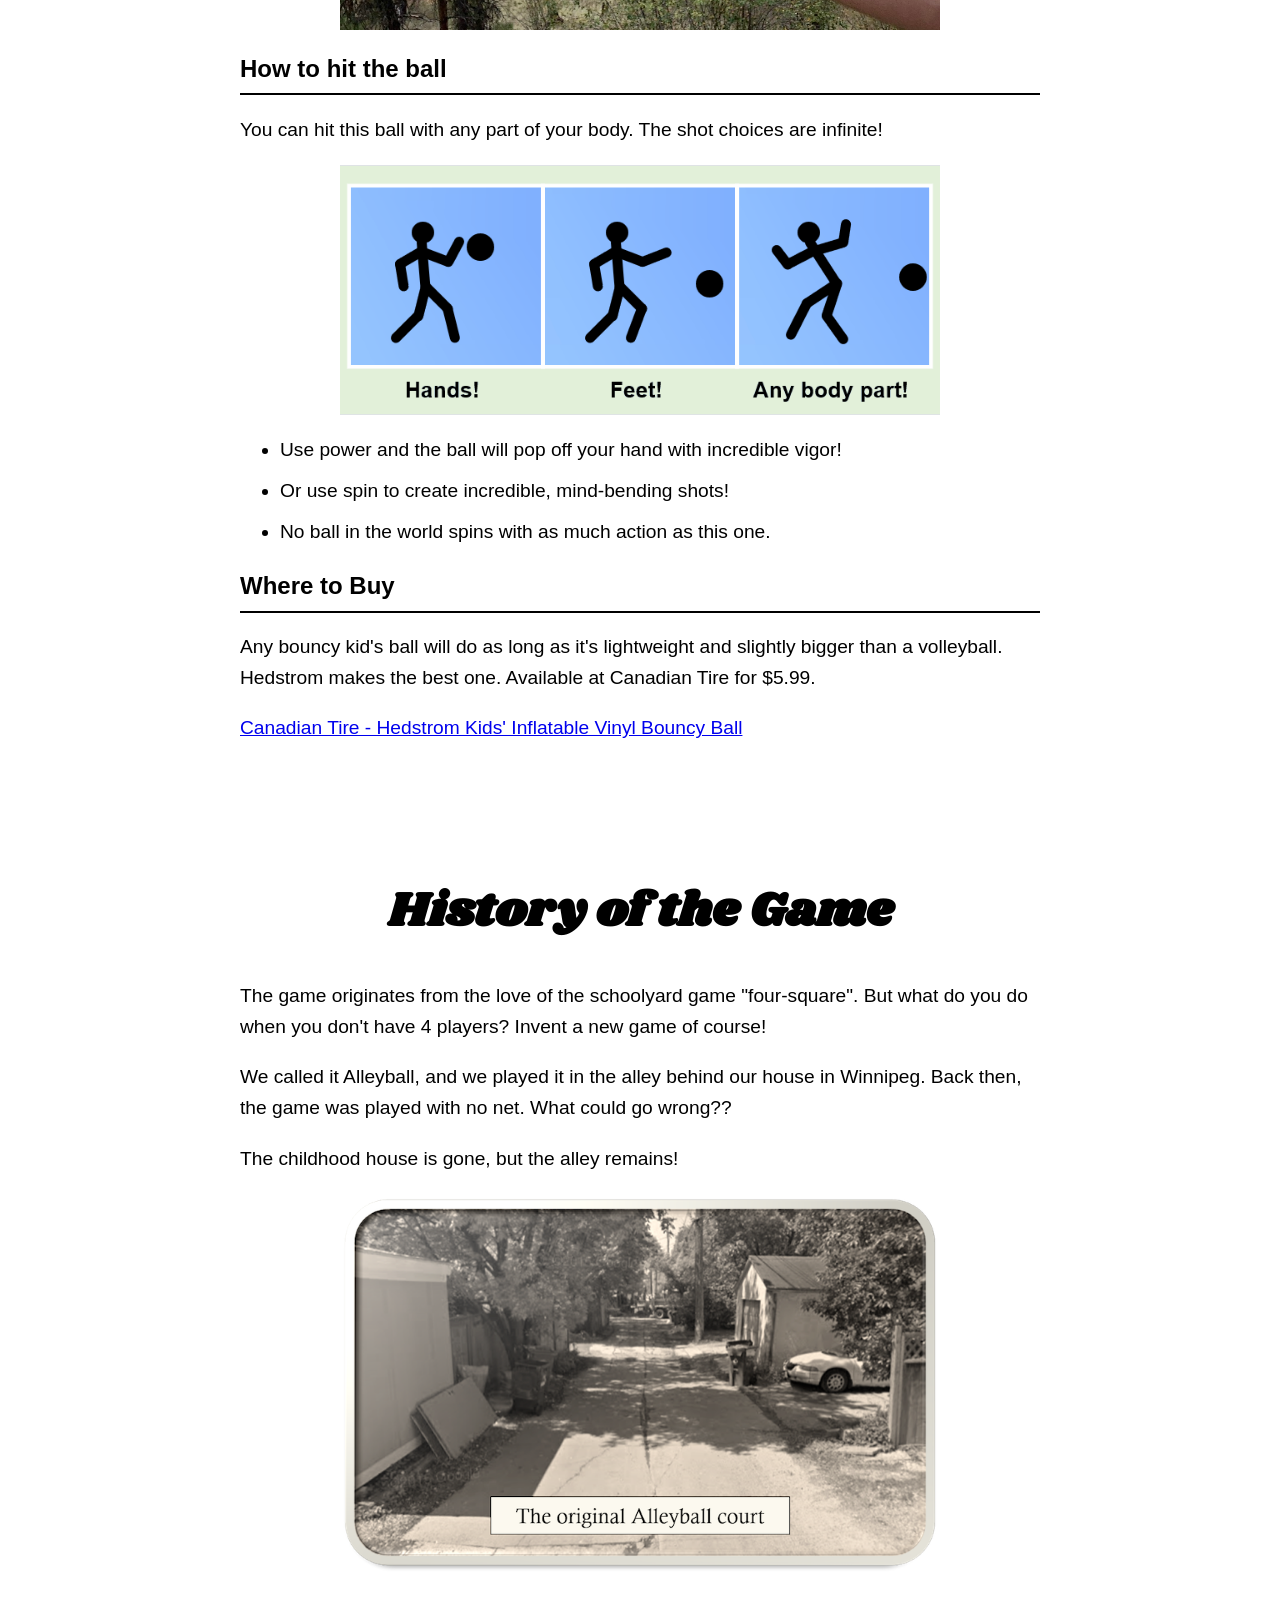
==== commit 3accfdbb: "Update index.html" ====
--- a/index.html
+++ b/index.html
@@ -199,20 +199,23 @@
 
 
     <section id="about">
-      <h1>The Basics</h1>
+      <h1>The Basics</h1>
+      
       <h2>Moonball is like a combination of...</h2>
       <ul>
         <li><b>Volleyball:</b> The ball is about the same size (but much lighter), and you hit the ball with your hands (or feet).</li>
         <li><b>Ping pong:</b> Uses an ultra-light ball with lots of spin.  Also uses the ping pong serving rule where you must spike the ball down onto your side to send it over the net.</li>
         <li><b>Pickleball:</b> Uses the same court and net.</li>
-      </ul>
+      </ul>
+      
       <h2>To serve the ball...</h2>
       <ul>
         <li>You can stand anywhere!  No need to go behind the baseline.  You could stand right at the net if you wanted to...</li>
         <li>You must hit the ball downward so that it bounces on your side first, then goes over the net.</li>
         <li>Most people serve from right in the middle of the court, but you can get creative!</li>
       </ul>
-      <img src="assets/how_to_serve.gif" alt="How to serve" class="block-image">
+      <img src="assets/how_to_serve.gif" alt="How to serve" class="block-image">
+        
       <h2>To return the serve...</h2>
       <ul>
         <li>Hit the ball directly back over the net (the serve is the only time you spike it onto your side).</li>
@@ -225,7 +228,8 @@
         <img src="assets/backcourt_return.png" alt="Backcourt returns" class="narrow-block-image">
         <li>However, if either foot is <u>on or over</u> the non-volley line, you <u>must</u> let it bounce.  This prevents someone from standing right at the net and spiking it back.</li>
         <img src="assets/frontcourt_return.png" alt="Frontcourt returns" class="narrow-block-image">
-      </ul>
+      </ul>
+      
       <h2>Then just keep playing!</h2>
       <ul>
         <li>Games to 10 points</li>
@@ -242,7 +246,8 @@
     <div class="section-spacer"></div>
 
     <section id="ball">
-      <h1>The Ball</h1>
+      <h1>The Ball</h1>
+      
       <h2>Ball Basics</h2>
       <p>The ball is the key to this game! The ball is lightweight and slightly bigger than a volleyball.</p>
       <ul>
@@ -251,7 +256,9 @@
         <li>Material: soft, flexible, and durable</li>
         <li>Make sure it's well inflated!  The surface should feel firm to the touch.  Balls in stock at the store are often under-inflated.</li>
       </ul>
-      <img src="assets/moonball_ball.jpg" alt="Moonball" class="block-image">
+      <img src="assets/moonball_ball.jpg" alt="Moonball" class="block-image">
+      
+      <h2>How to hit the ball</h2>
       <p>You can hit this ball with any part of your body. The shot choices are infinite!</p>
       <img src="assets/contacts.gif" alt="Ball contacts" class="block-image">
       <ul>
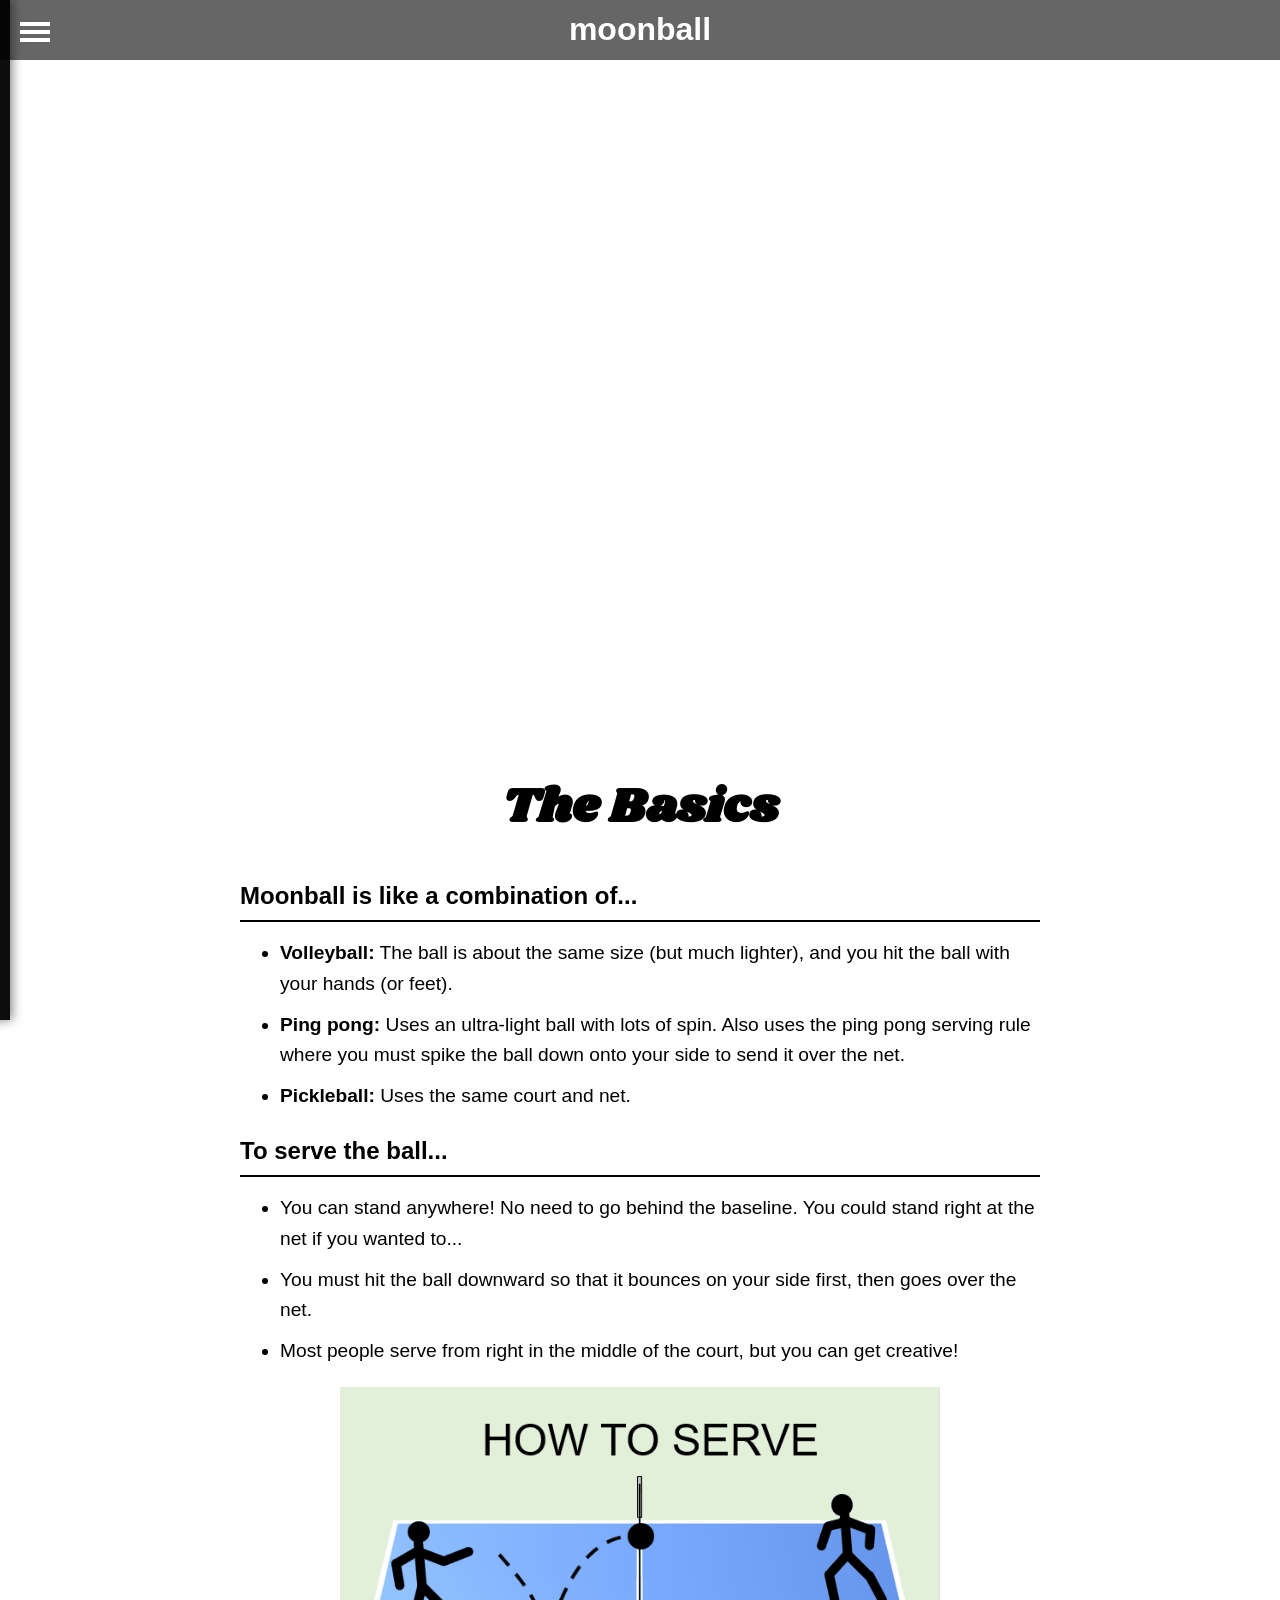
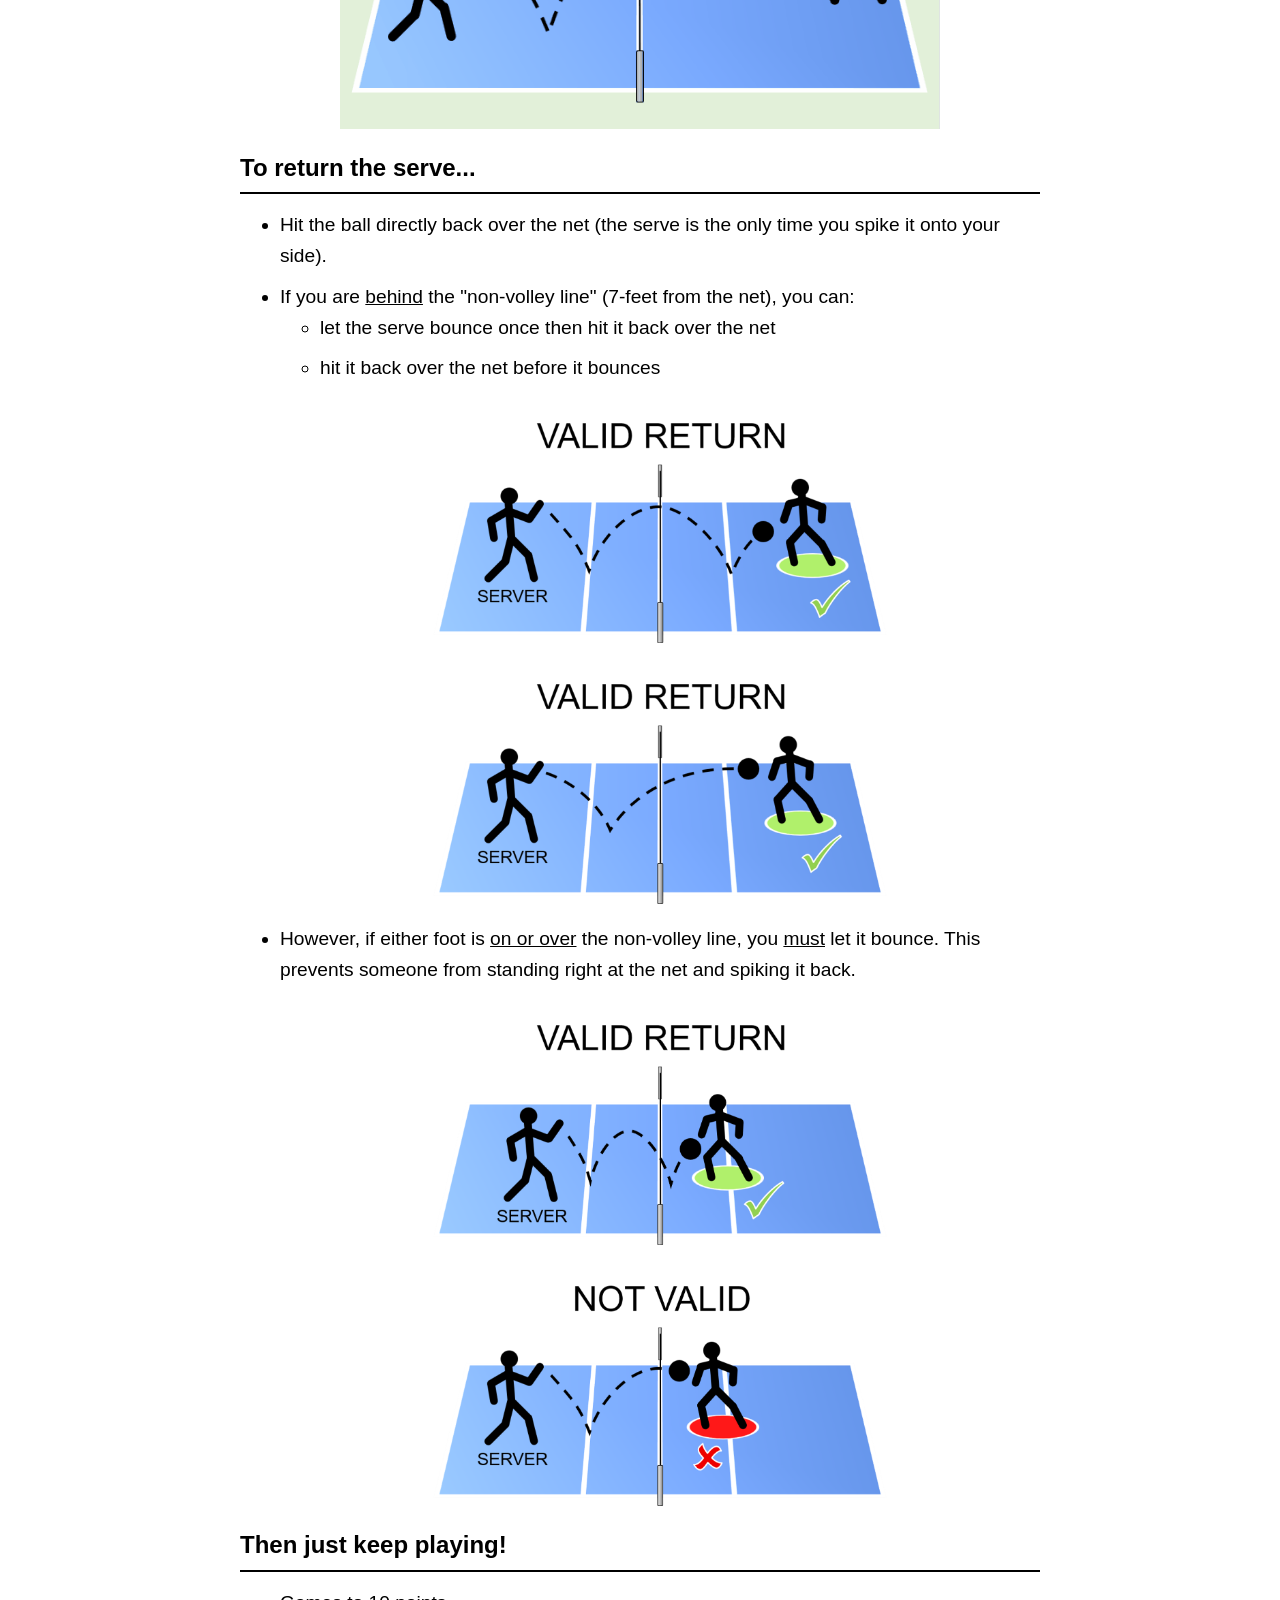
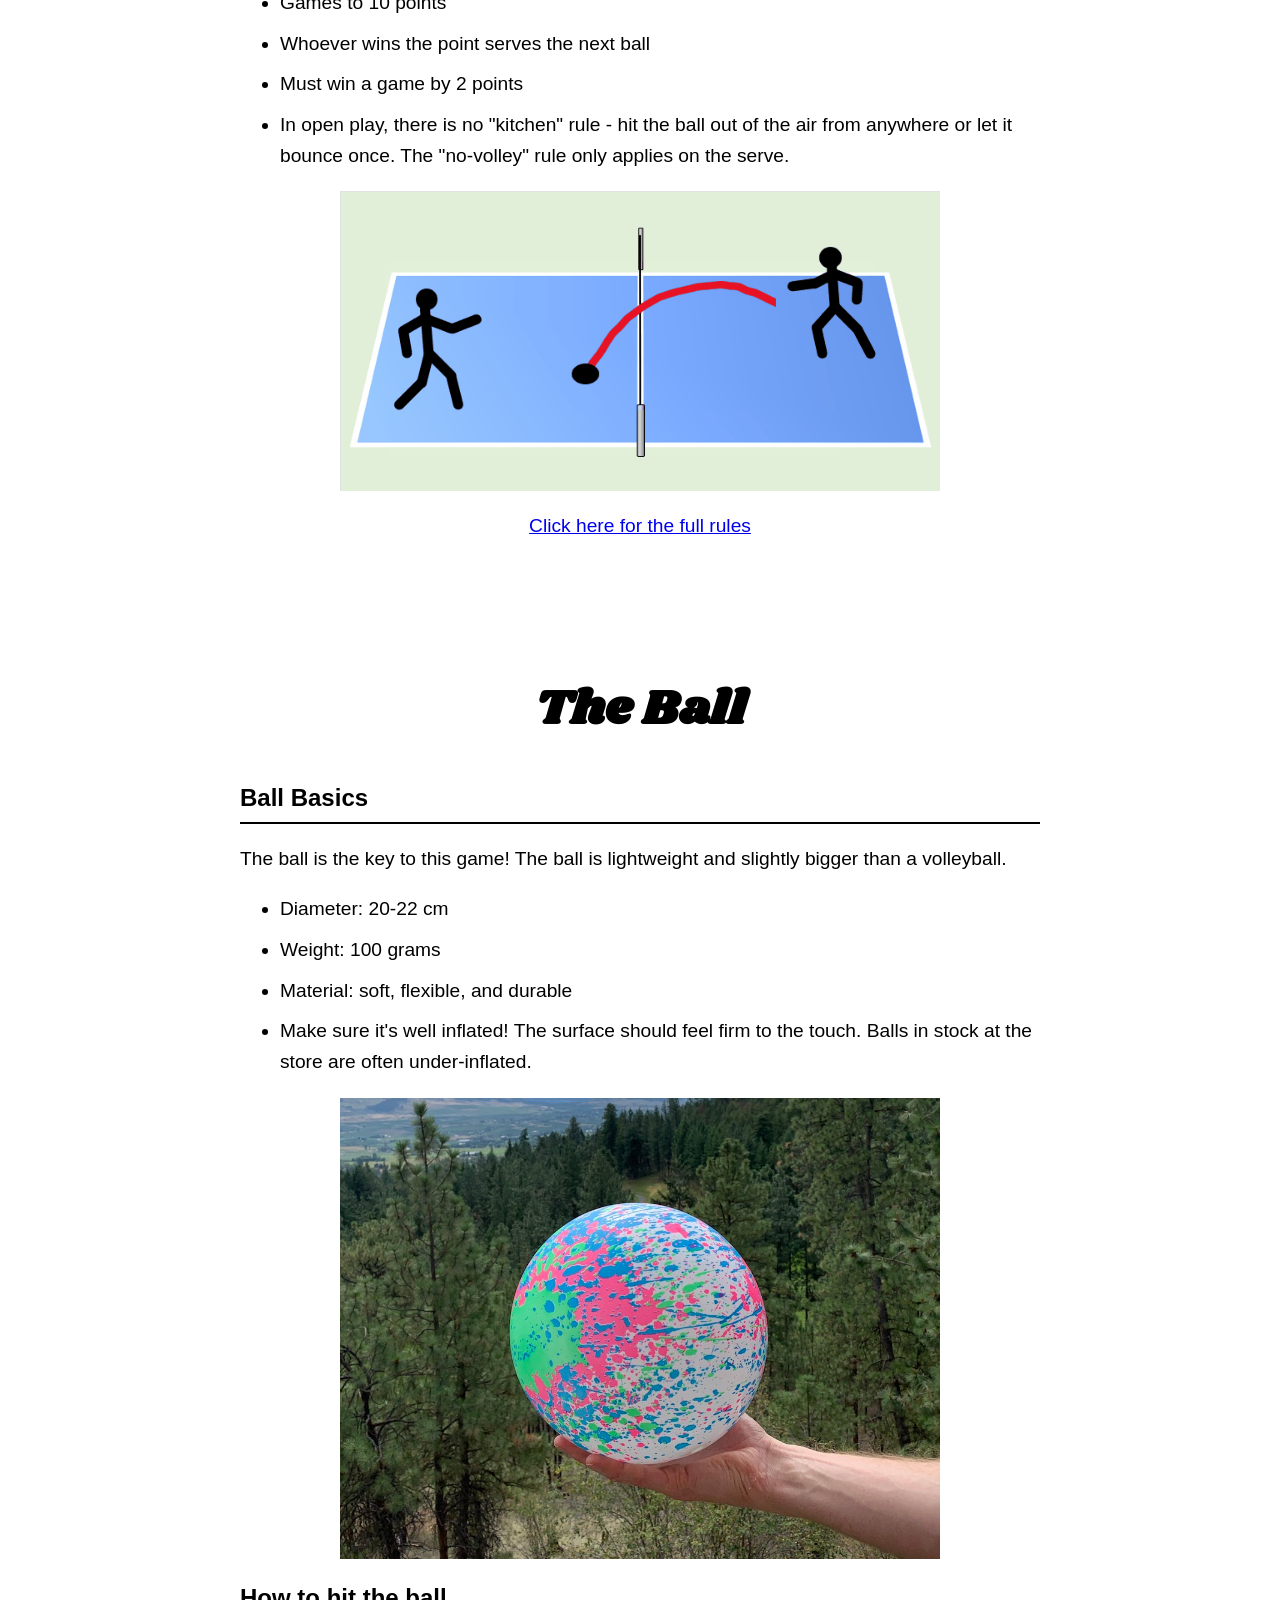
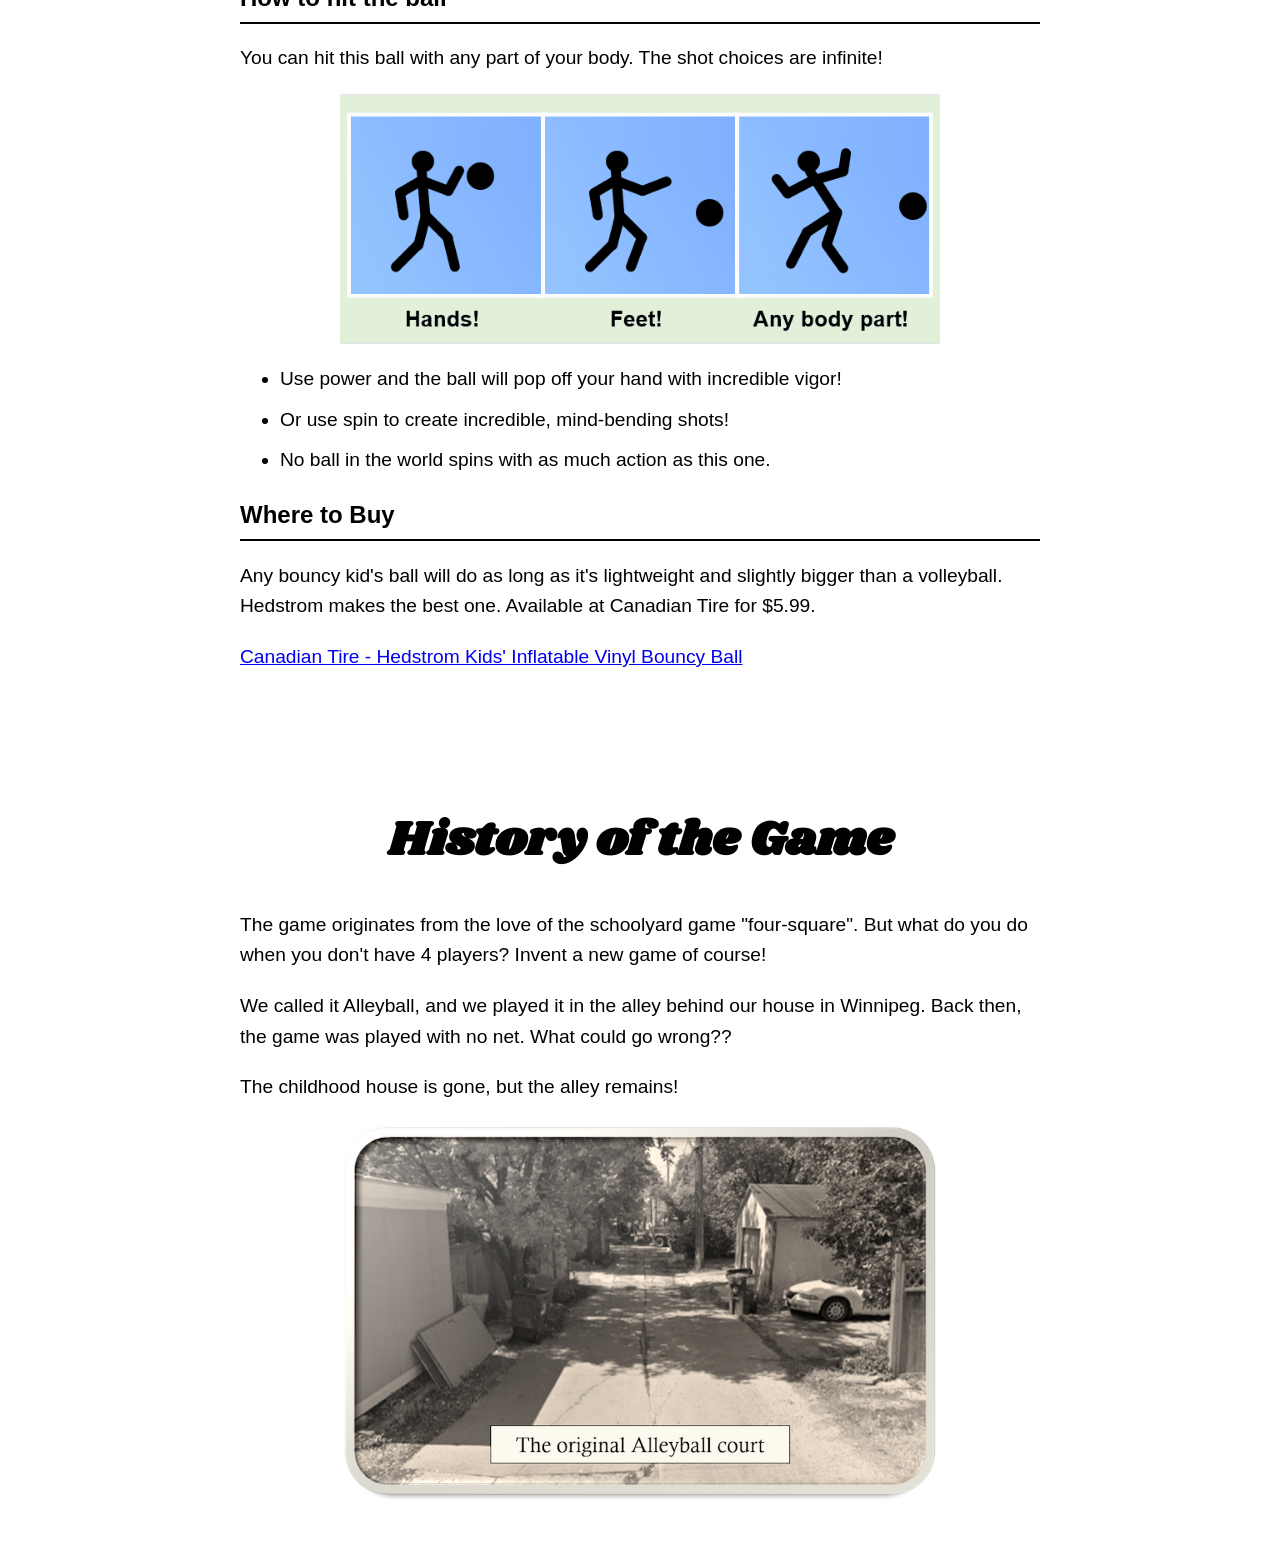
==== commit 4c8818cb: "Update index.html" ====
--- a/index.html
+++ b/index.html
@@ -219,7 +219,6 @@
       <h2>To return the serve...</h2>
       <ul>
         <li>Hit the ball directly back over the net (the serve is the only time you spike it onto your side).</li>
-        <li>If you choose to let the serve bounce on your side, you can return it from anywhere on the court.</li>
         <li>If you are <u>behind</u> the "non-volley line" (7-feet from the net), you can:
           <ul>
             <li>let the serve bounce once then hit it back over the net</li>
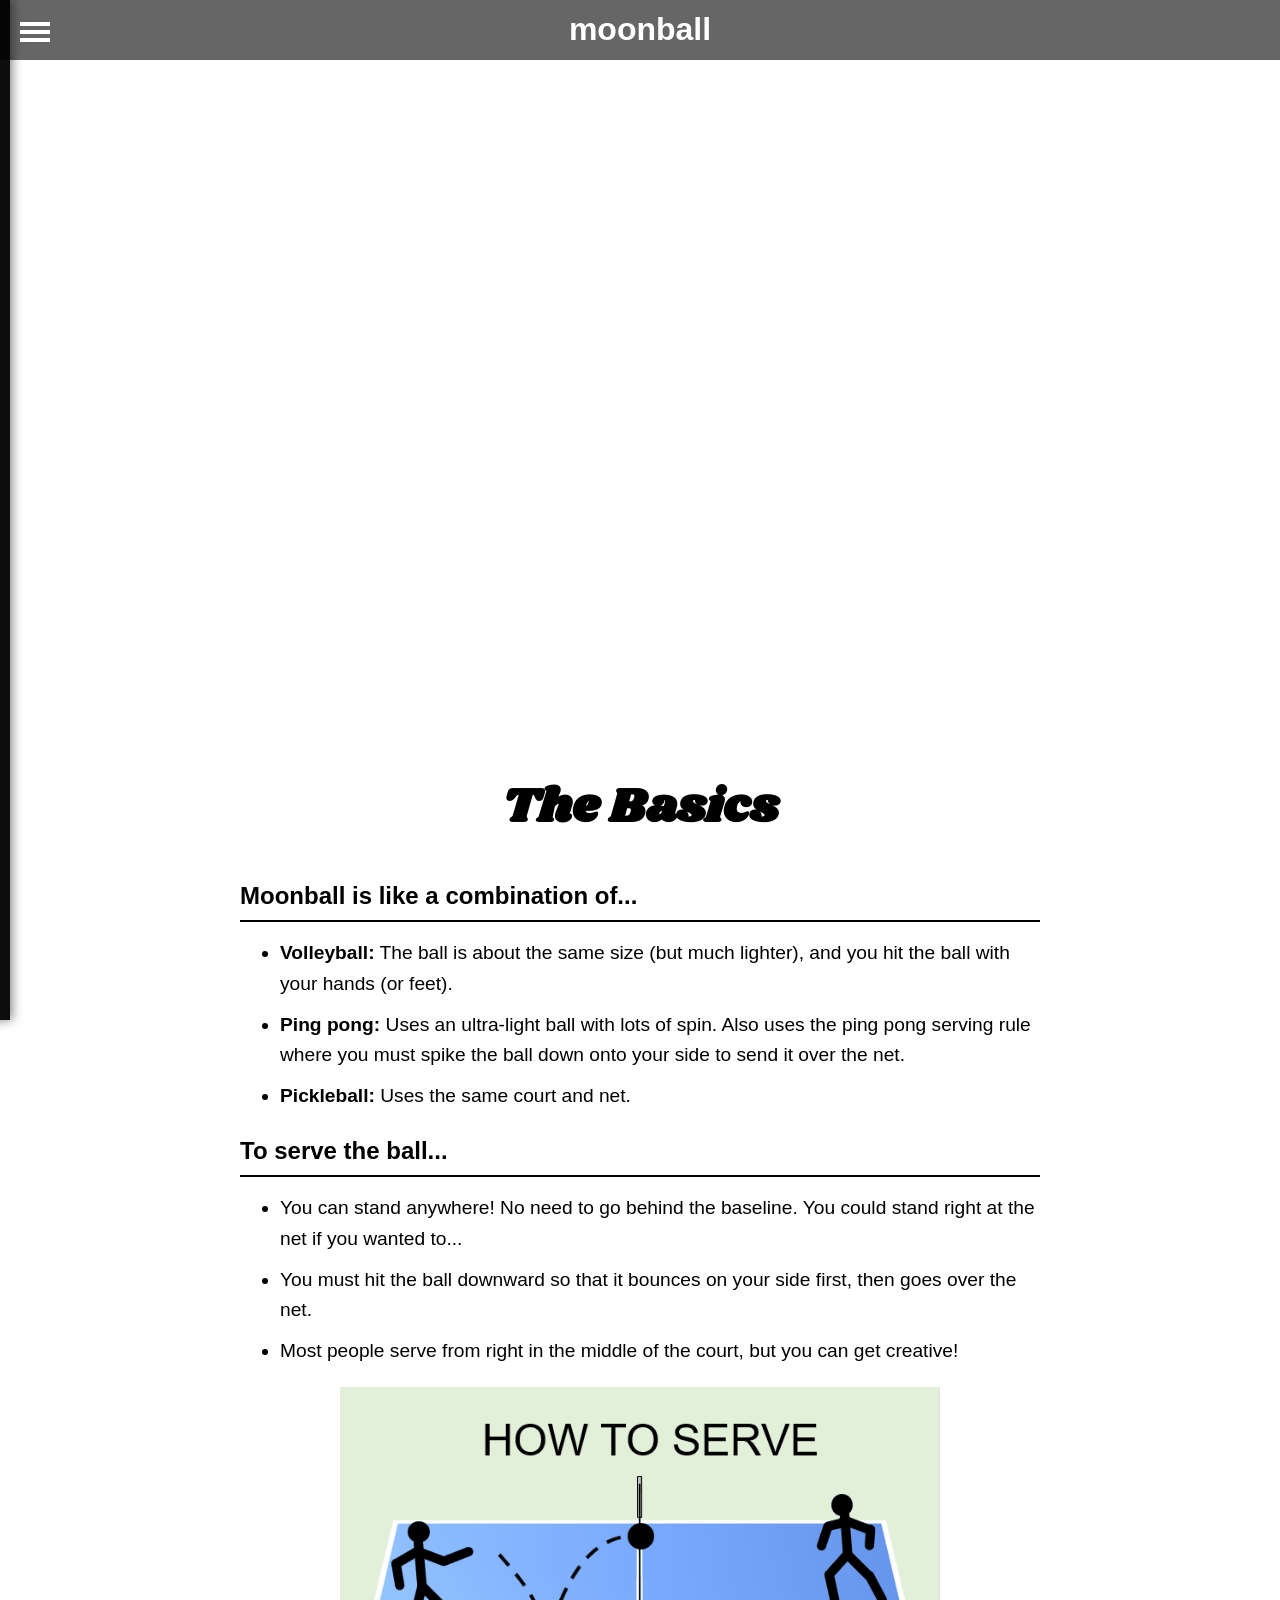
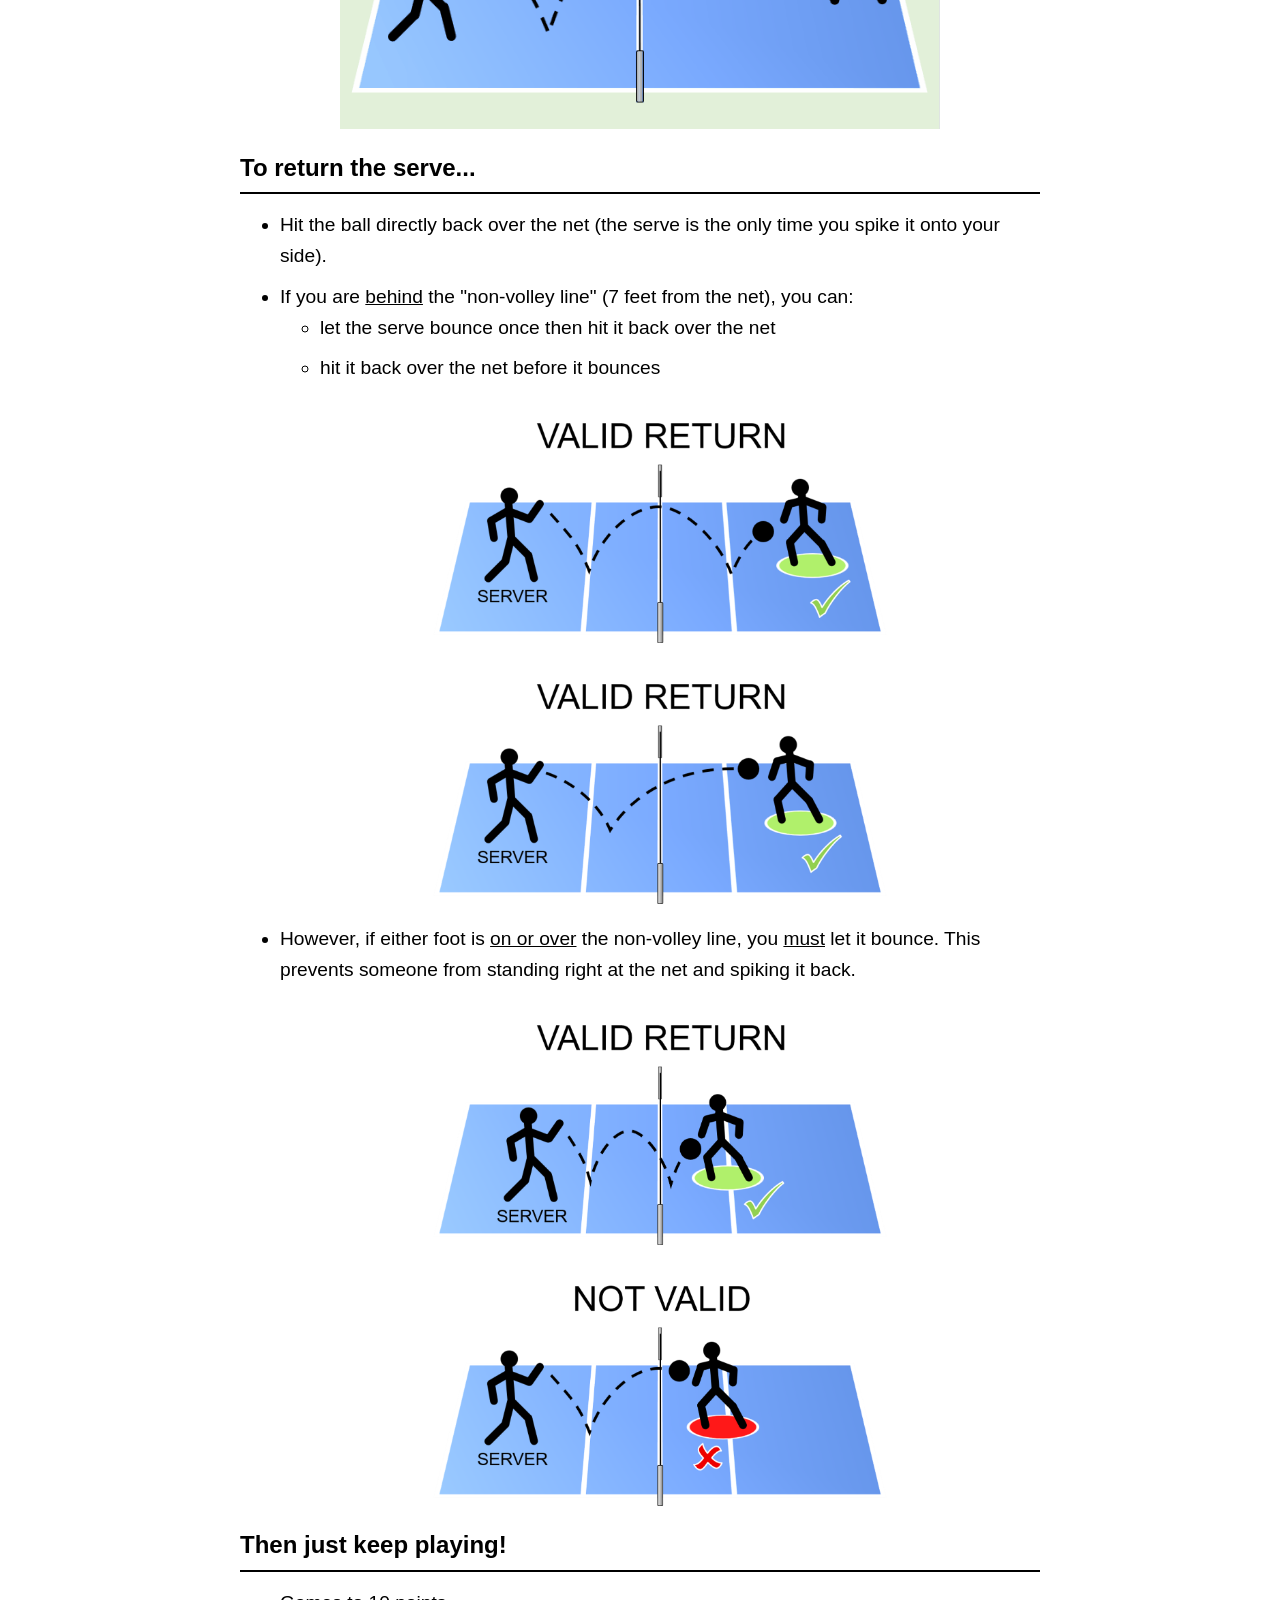
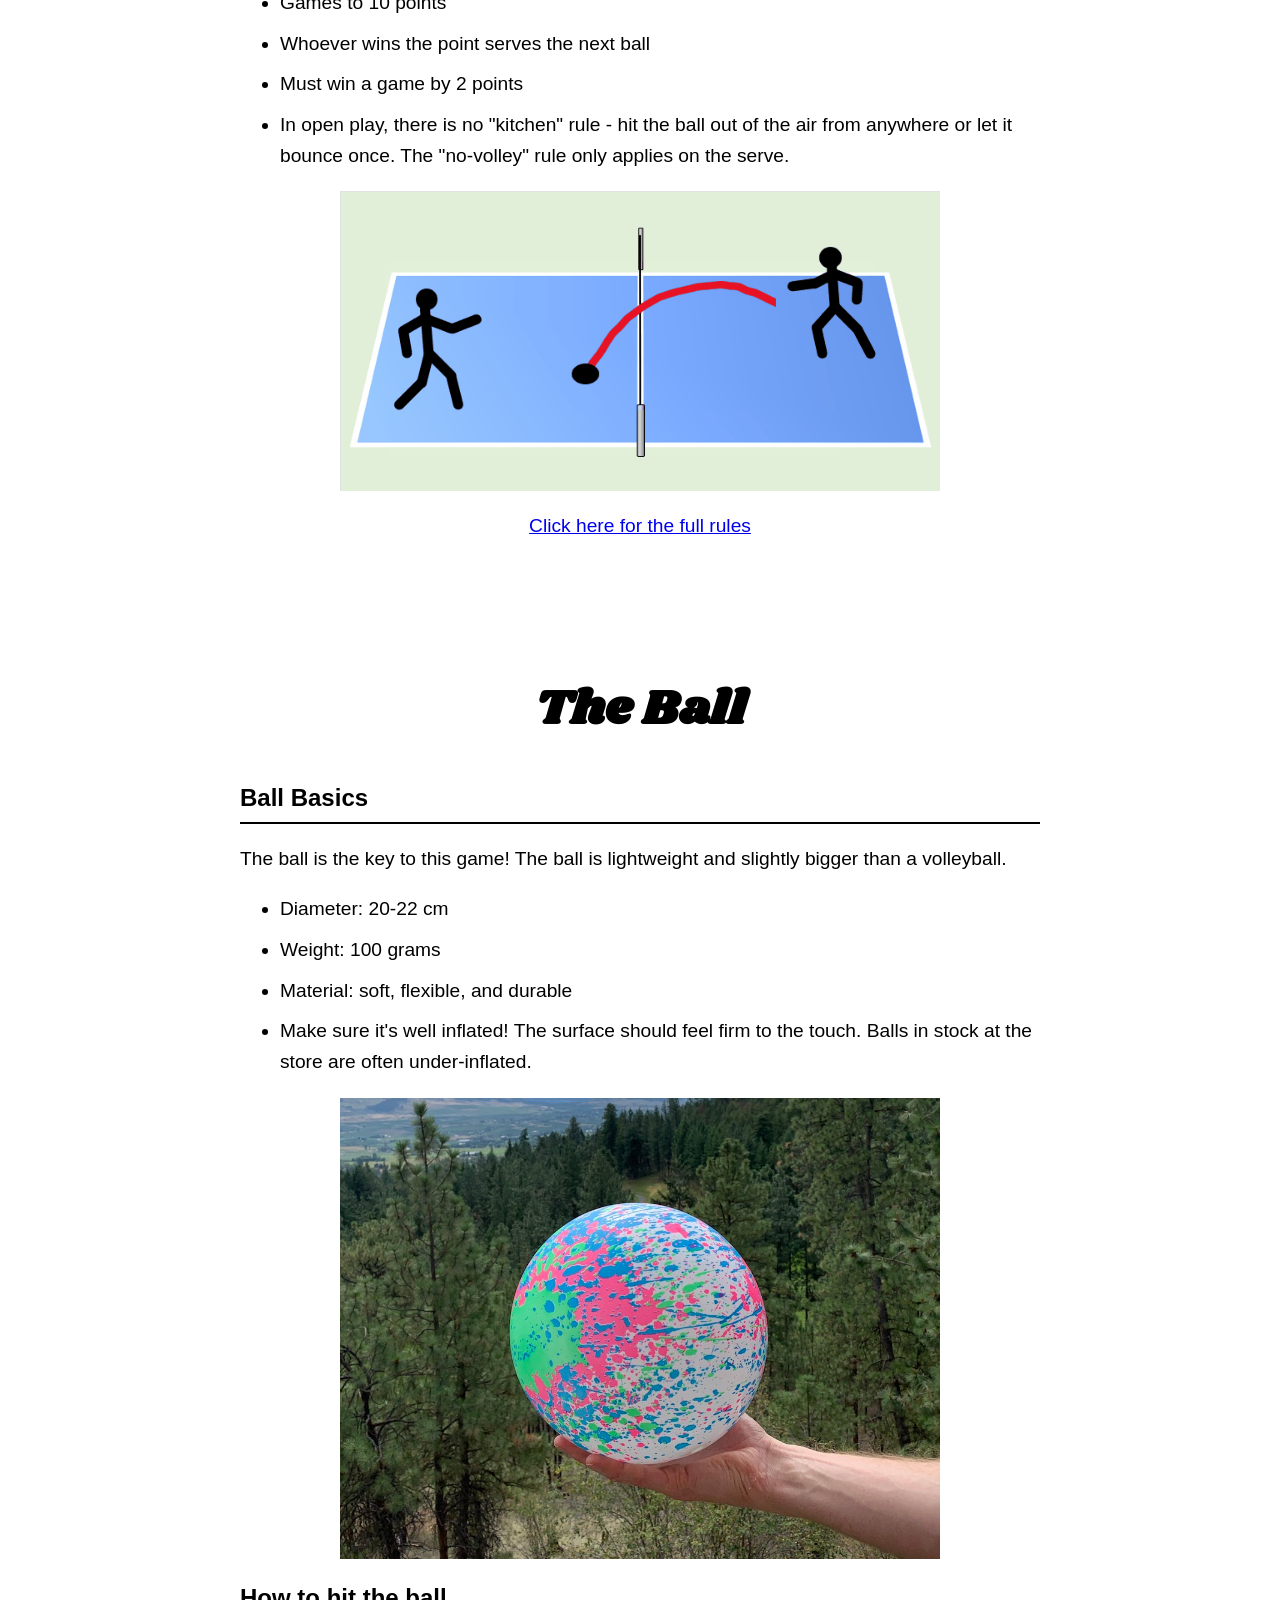
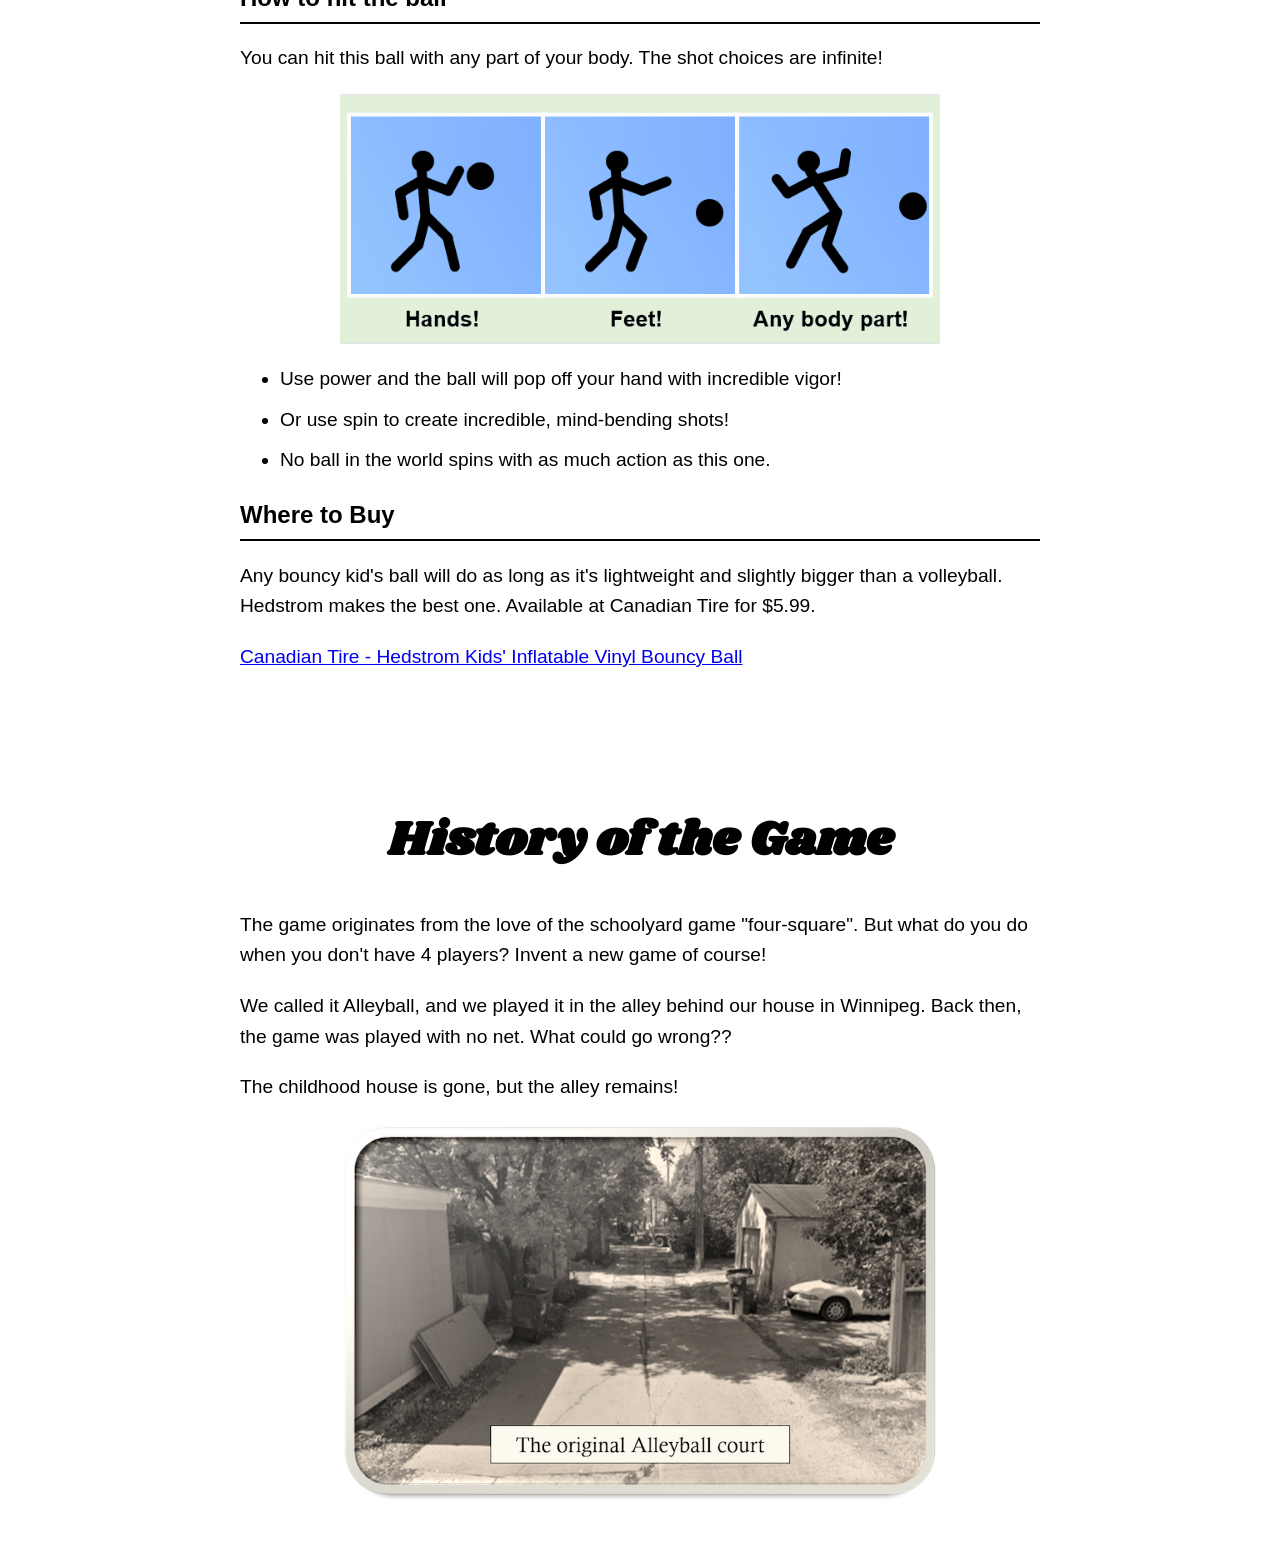
==== commit 2e0a4cbb: "Update index.html" ====
--- a/index.html
+++ b/index.html
@@ -219,7 +219,7 @@
       <h2>To return the serve...</h2>
       <ul>
         <li>Hit the ball directly back over the net (the serve is the only time you spike it onto your side).</li>
-        <li>If you are <u>behind</u> the "non-volley line" (7-feet from the net), you can:
+        <li>If you are <u>behind</u> the "non-volley line" (7 feet from the net), you can:
           <ul>
             <li>let the serve bounce once then hit it back over the net</li>
             <li>hit it back over the net before it bounces</li>
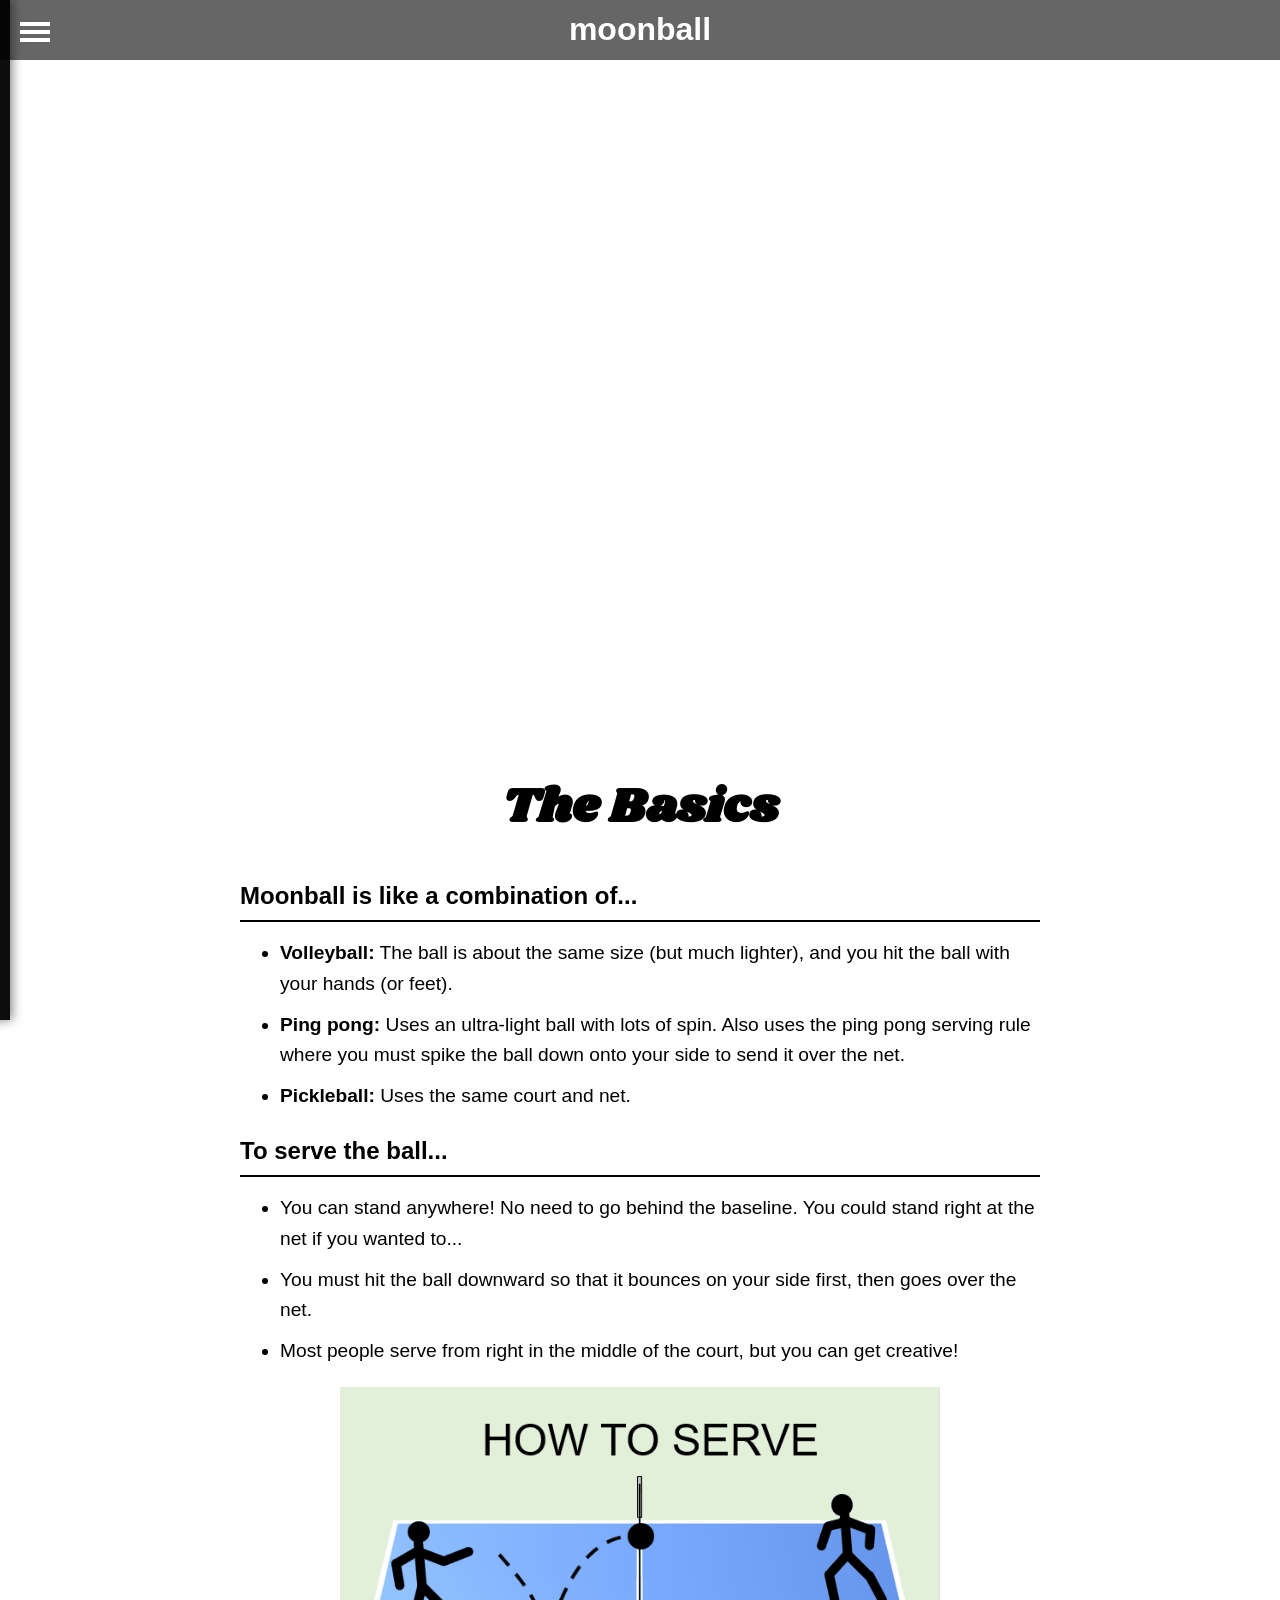
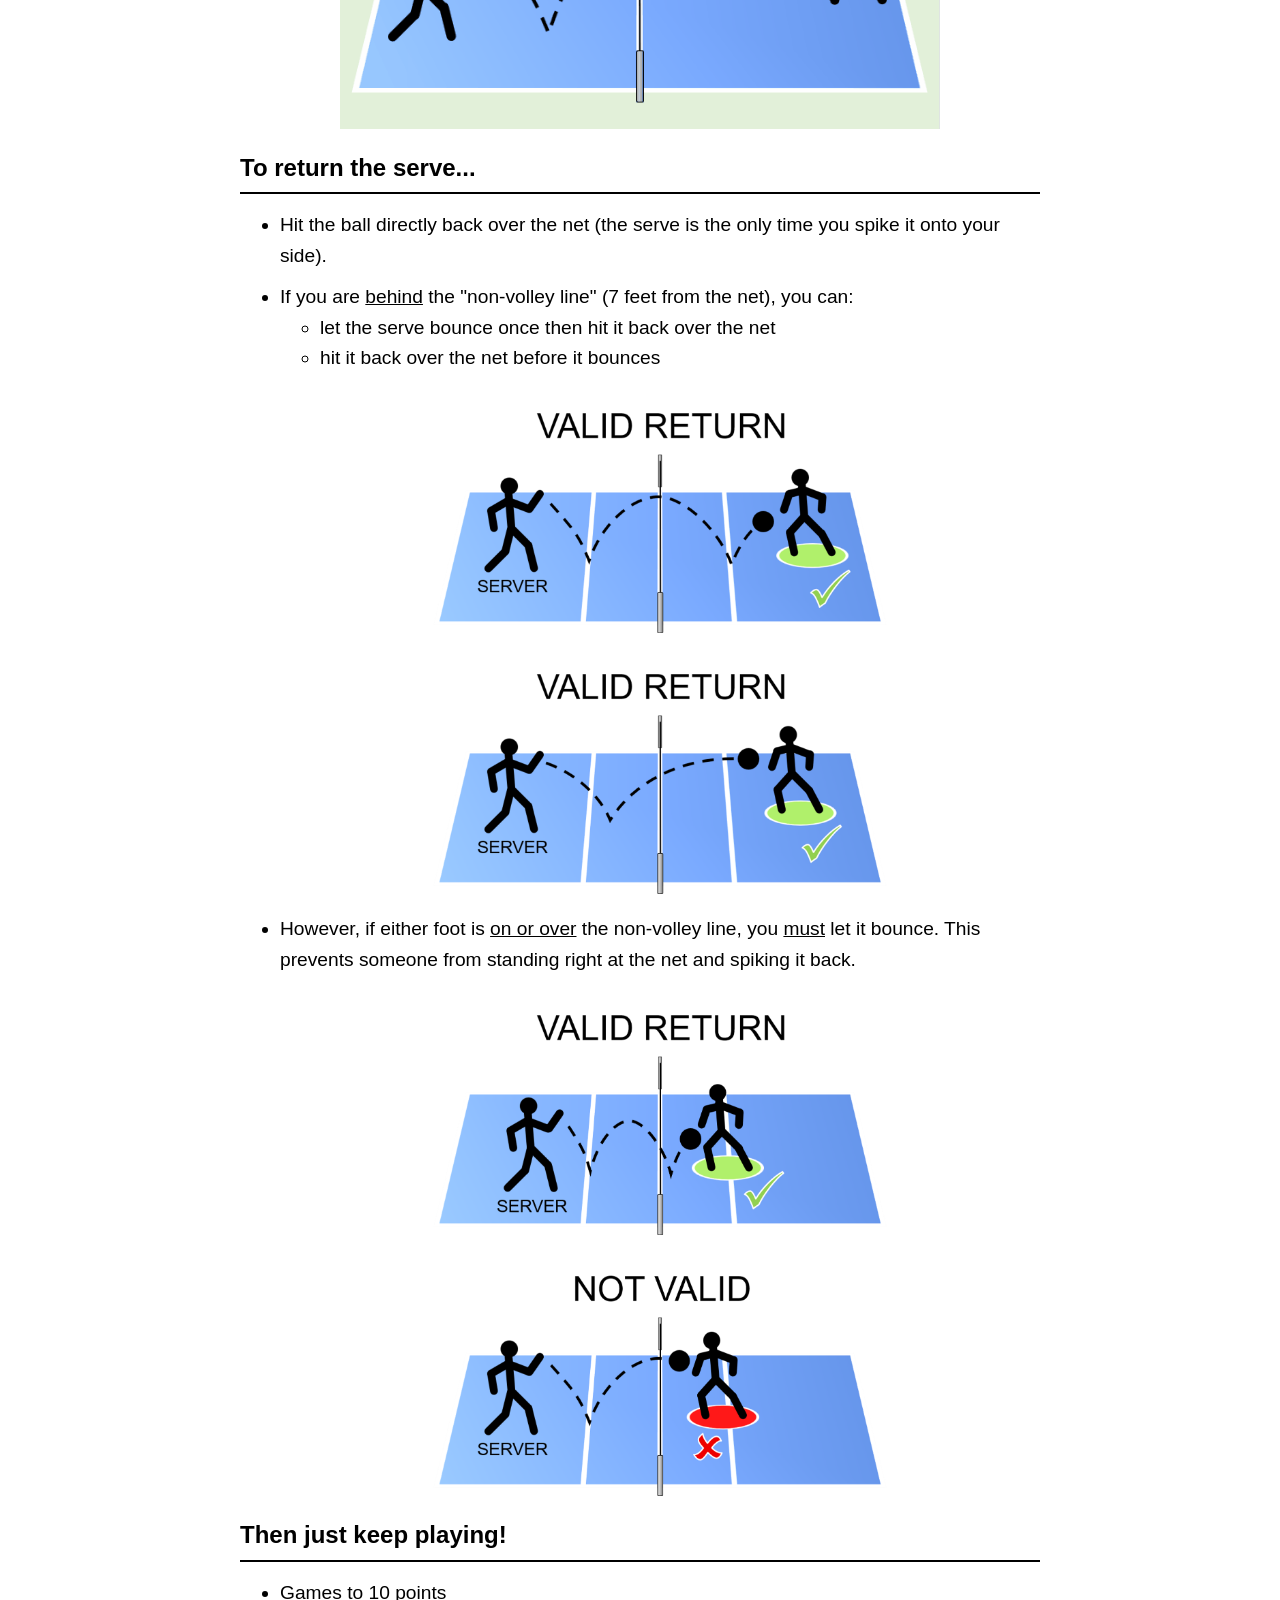
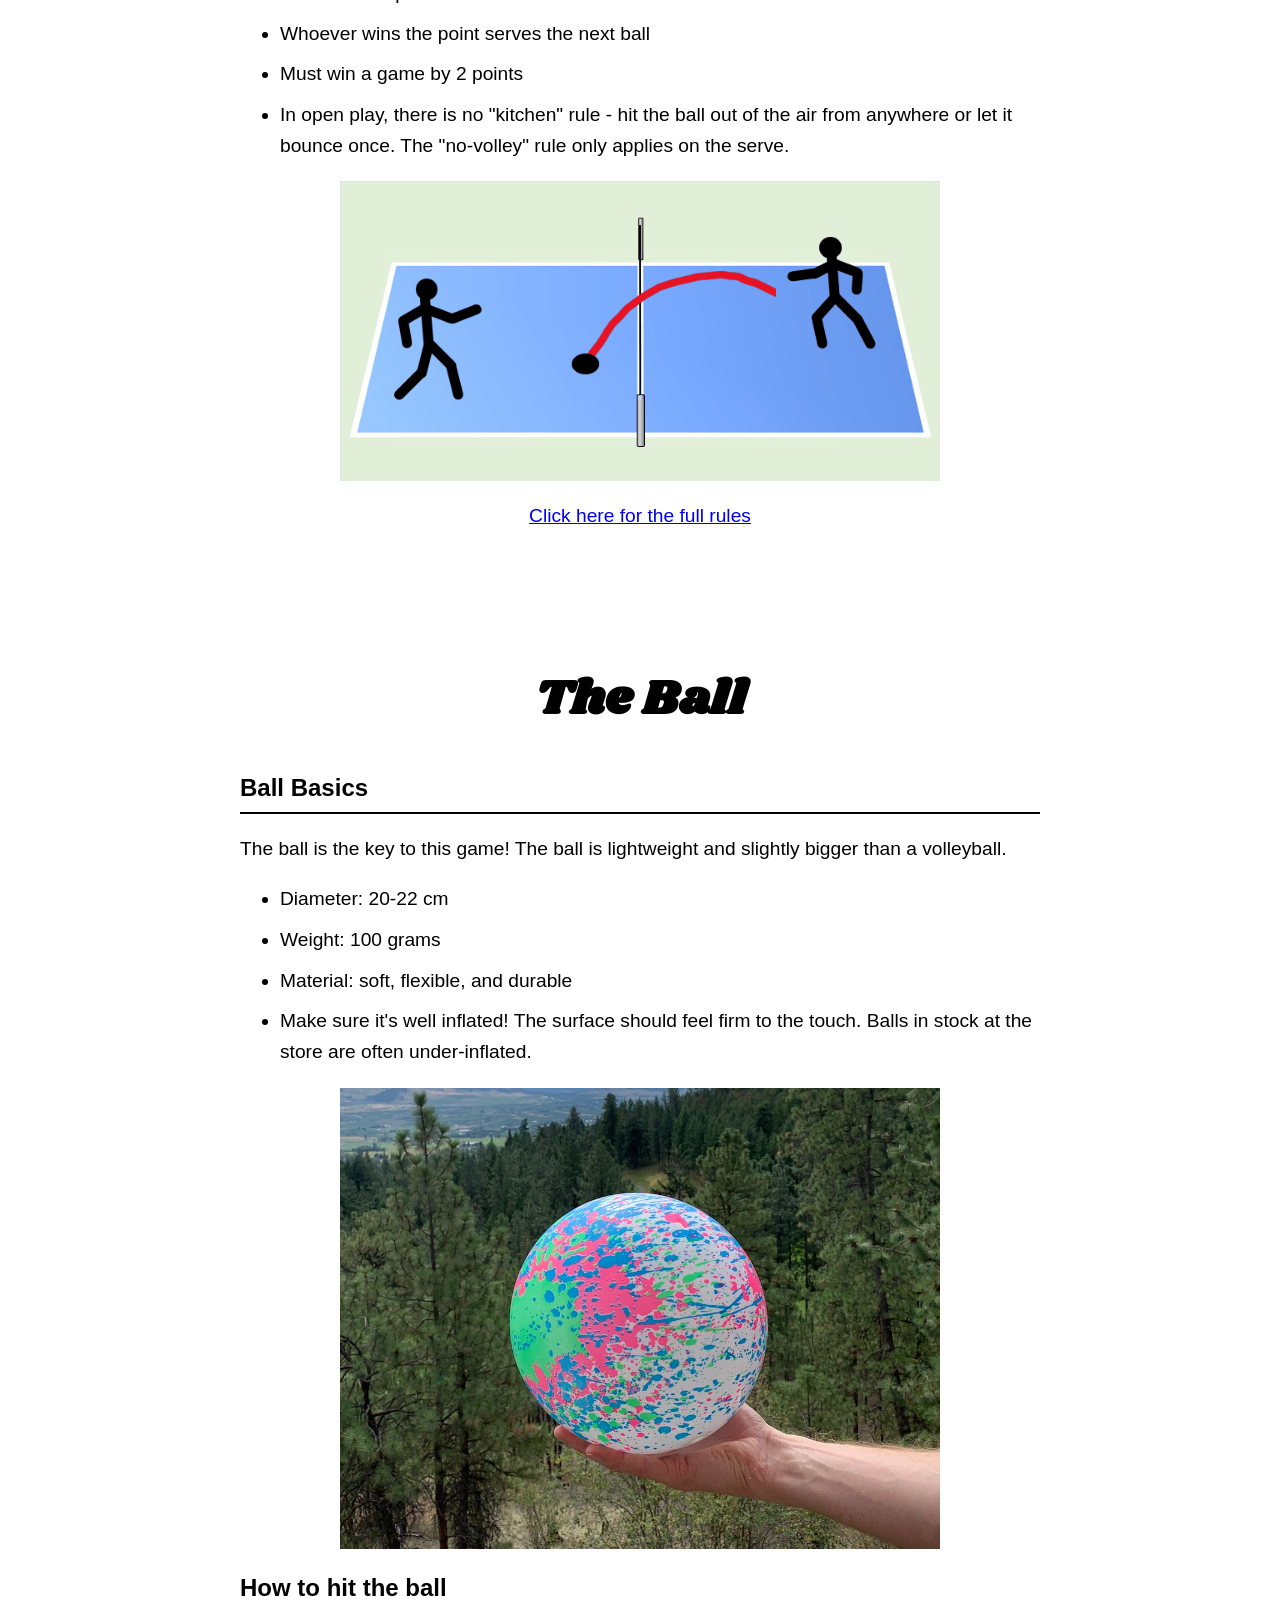
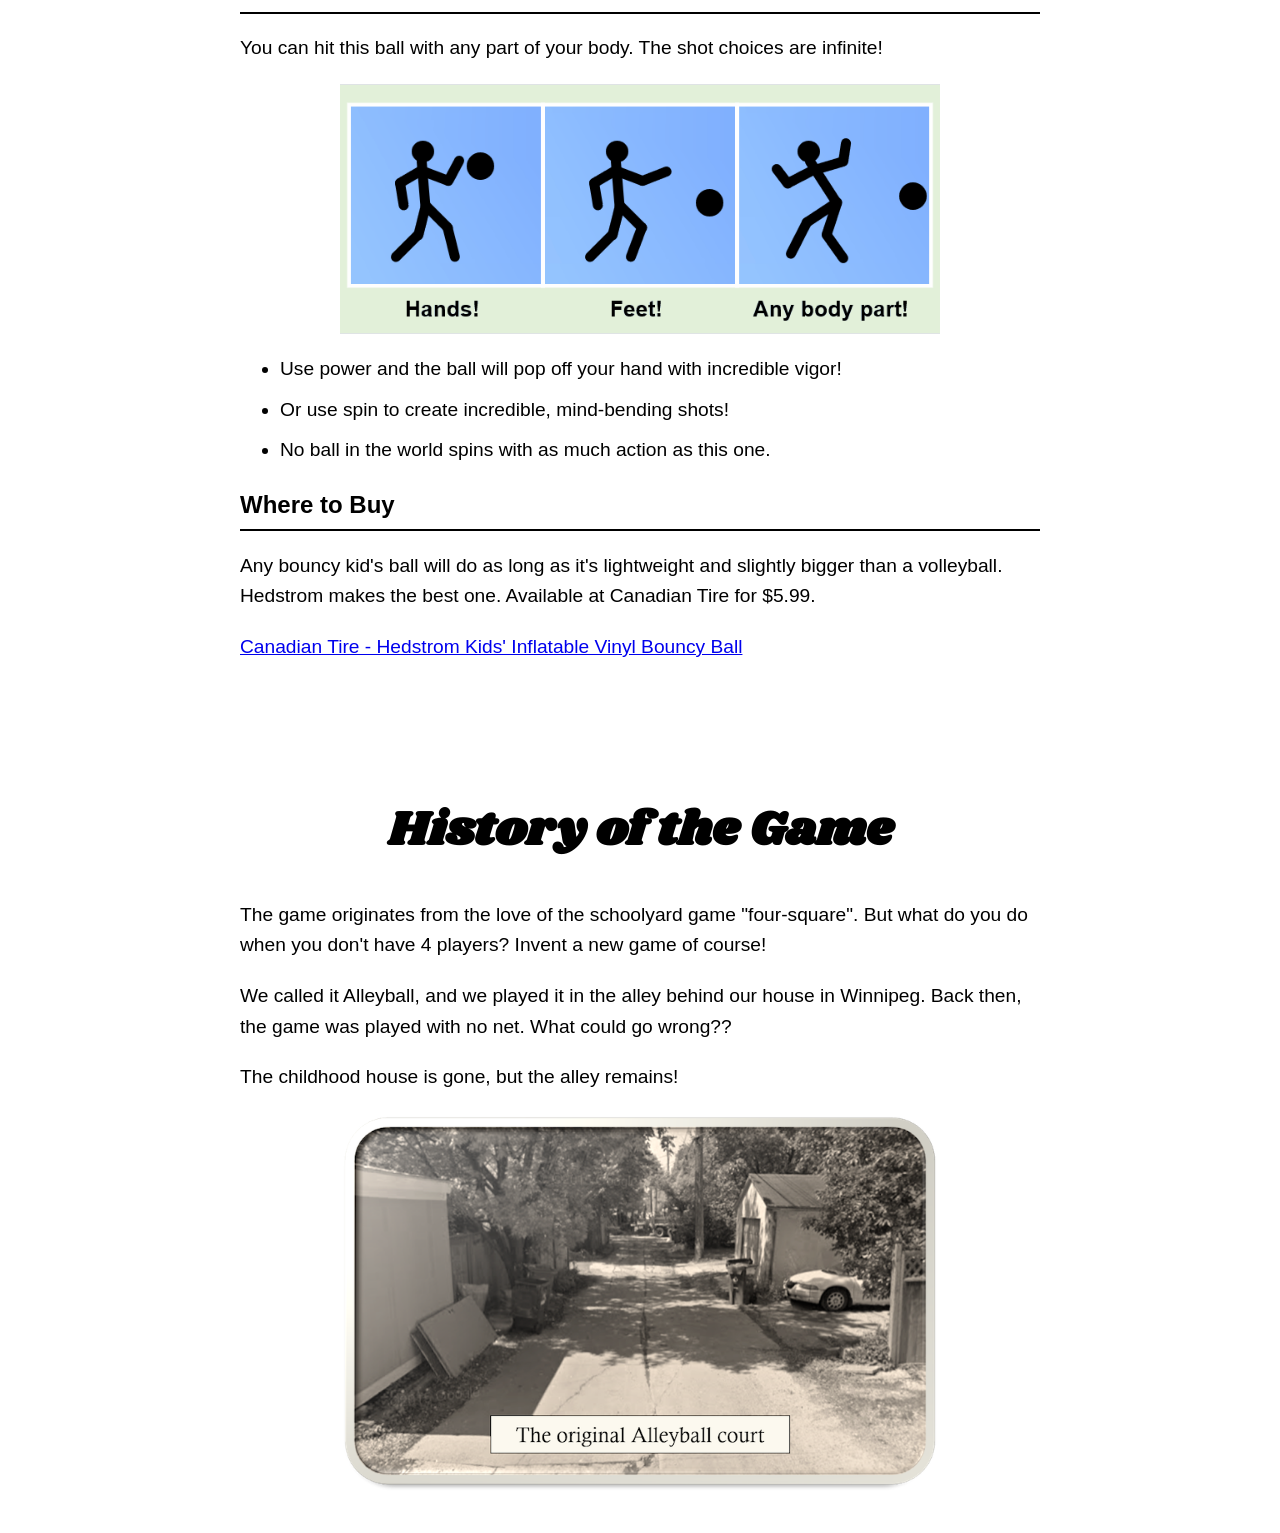
==== commit b2d7ea84: "Refactor index.html for improved structure" ====
--- a/index.html
+++ b/index.html
@@ -58,6 +58,10 @@
       margin-bottom: 10px;
     }
 
+    ul li ul li {
+      margin-bottom: 0px;
+    }
+
     .section-spacer {
       height: 80px;
     }
@@ -199,14 +203,14 @@
 
 
     <section id="about">
-      <h1>The Basics</h1>
+      <h1>The Basics</h1>
       
       <h2>Moonball is like a combination of...</h2>
       <ul>
         <li><b>Volleyball:</b> The ball is about the same size (but much lighter), and you hit the ball with your hands (or feet).</li>
         <li><b>Ping pong:</b> Uses an ultra-light ball with lots of spin.  Also uses the ping pong serving rule where you must spike the ball down onto your side to send it over the net.</li>
         <li><b>Pickleball:</b> Uses the same court and net.</li>
-      </ul>
+      </ul>
       
       <h2>To serve the ball...</h2>
       <ul>
@@ -214,7 +218,7 @@
         <li>You must hit the ball downward so that it bounces on your side first, then goes over the net.</li>
         <li>Most people serve from right in the middle of the court, but you can get creative!</li>
       </ul>
-      <img src="assets/how_to_serve.gif" alt="How to serve" class="block-image">
+      <img src="assets/how_to_serve.gif" alt="How to serve" class="block-image">
         
       <h2>To return the serve...</h2>
       <ul>
@@ -227,7 +231,7 @@
         <img src="assets/backcourt_return.png" alt="Backcourt returns" class="narrow-block-image">
         <li>However, if either foot is <u>on or over</u> the non-volley line, you <u>must</u> let it bounce.  This prevents someone from standing right at the net and spiking it back.</li>
         <img src="assets/frontcourt_return.png" alt="Frontcourt returns" class="narrow-block-image">
-      </ul>
+      </ul>
       
       <h2>Then just keep playing!</h2>
       <ul>
@@ -245,18 +249,18 @@
     <div class="section-spacer"></div>
 
     <section id="ball">
-      <h1>The Ball</h1>
+      <h1>The Ball</h1>
       
       <h2>Ball Basics</h2>
       <p>The ball is the key to this game! The ball is lightweight and slightly bigger than a volleyball.</p>
       <ul>
         <li>Diameter: 20-22 cm</li>
         <li>Weight: 100 grams</li>
-        <li>Material: soft, flexible, and durable</li>
+        <li>Material: soft, flexible, and durable</li>
         <li>Make sure it's well inflated!  The surface should feel firm to the touch.  Balls in stock at the store are often under-inflated.</li>
       </ul>
-      <img src="assets/moonball_ball.jpg" alt="Moonball" class="block-image">
-      
+      <img src="assets/moonball_ball.jpg" alt="Moonball" class="block-image">
+      
       <h2>How to hit the ball</h2>
       <p>You can hit this ball with any part of your body. The shot choices are infinite!</p>
       <img src="assets/contacts.gif" alt="Ball contacts" class="block-image">
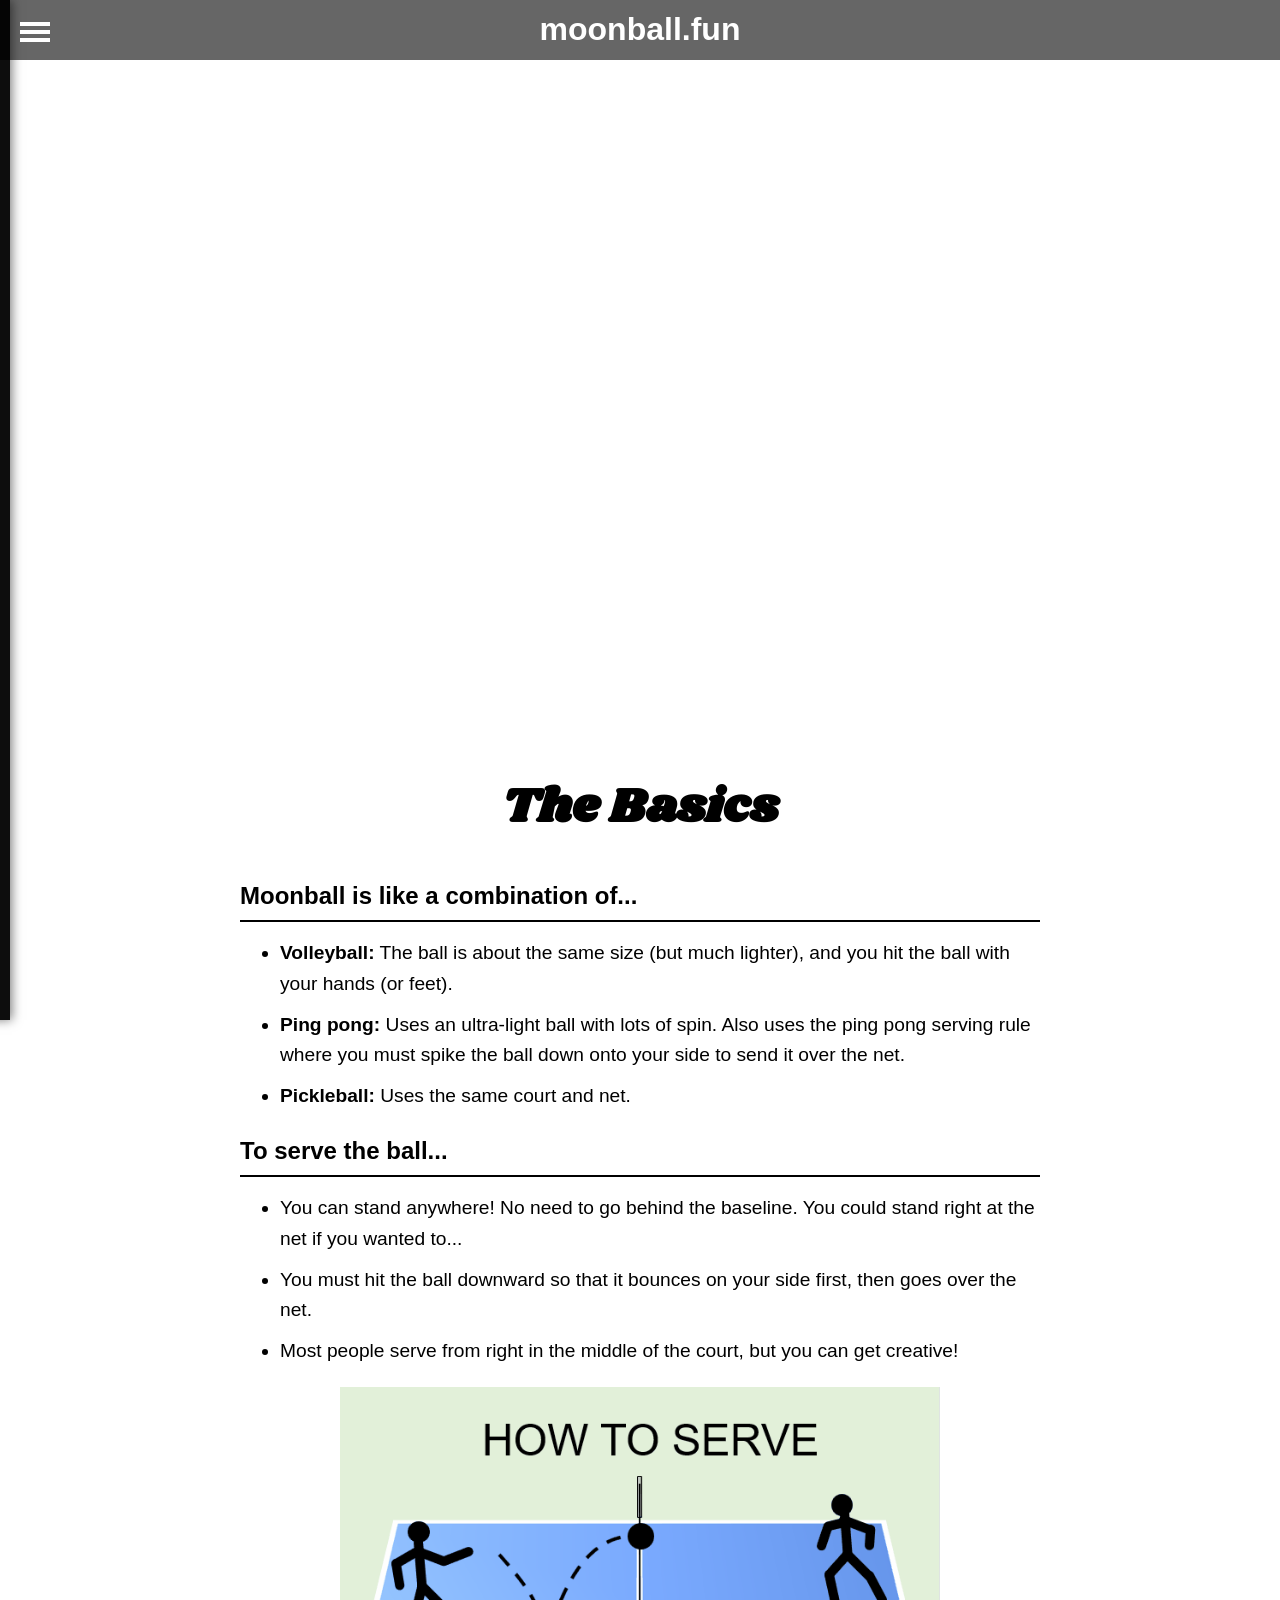
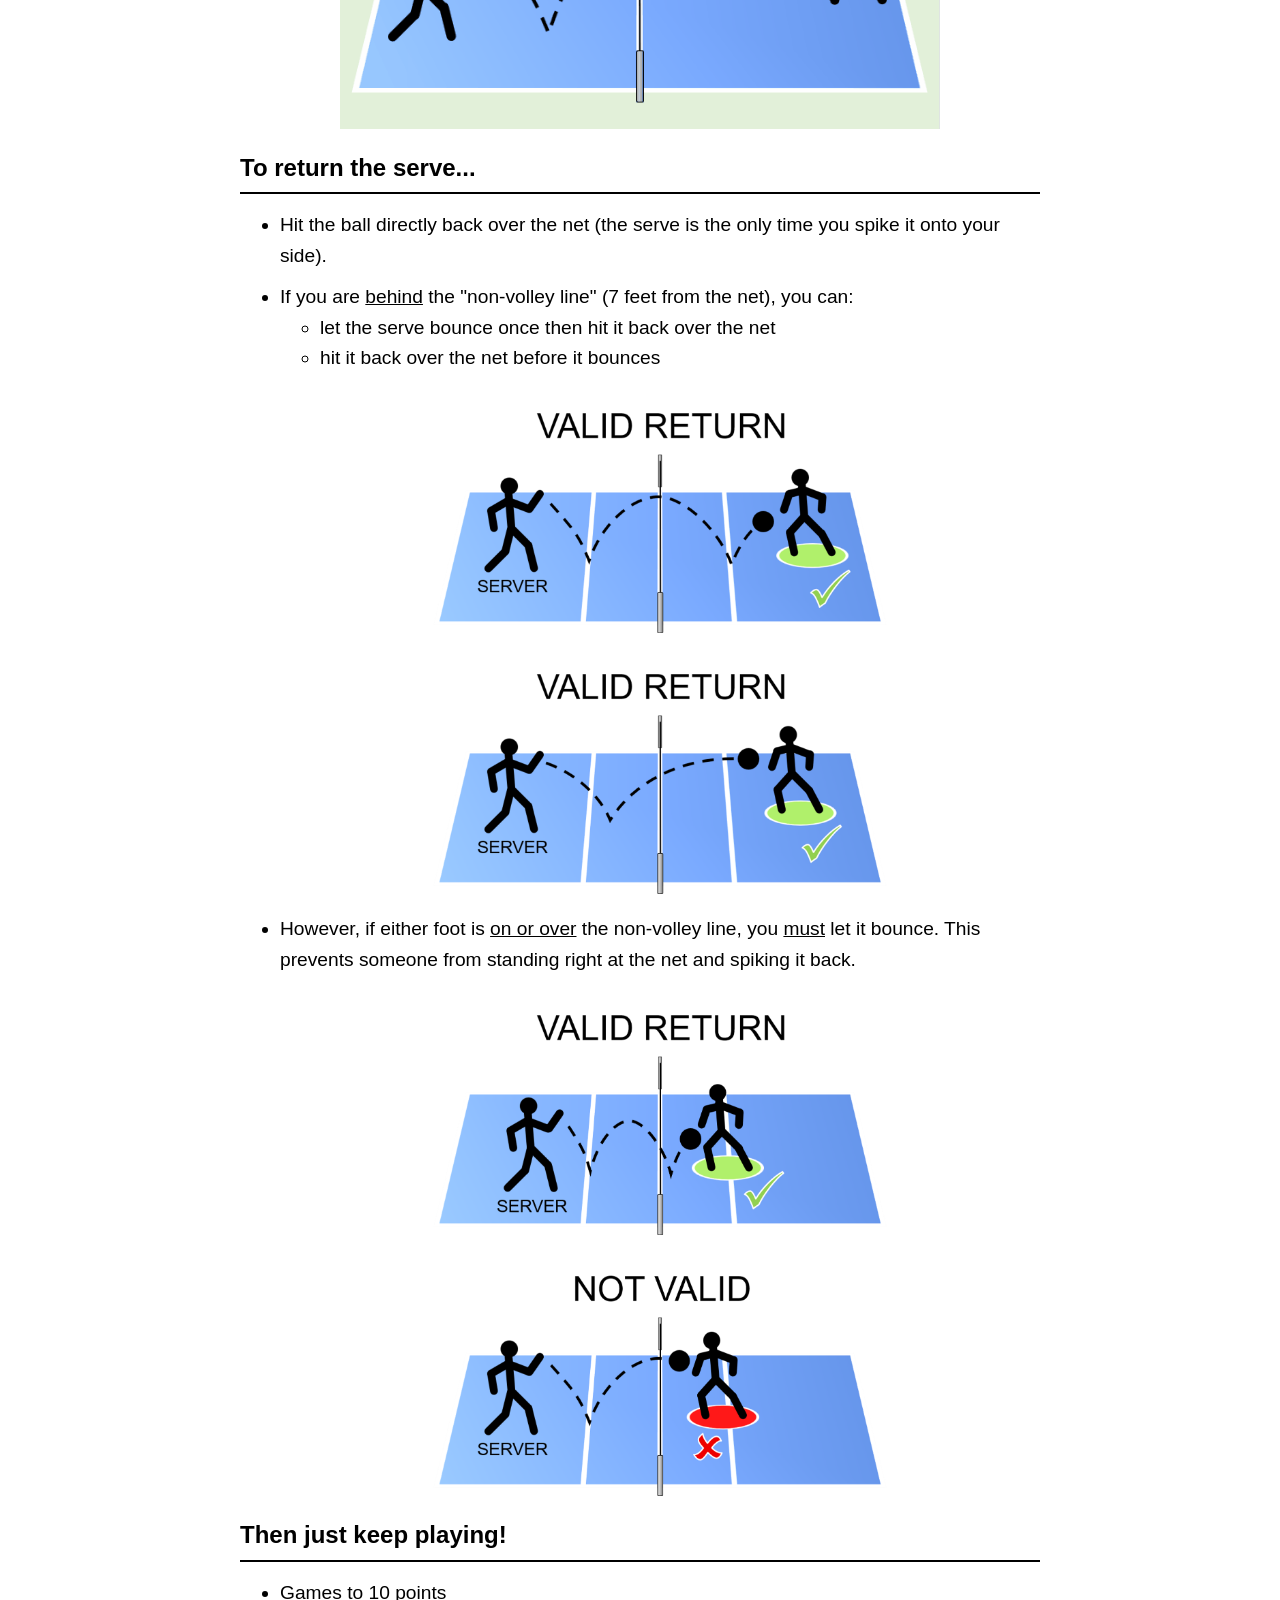
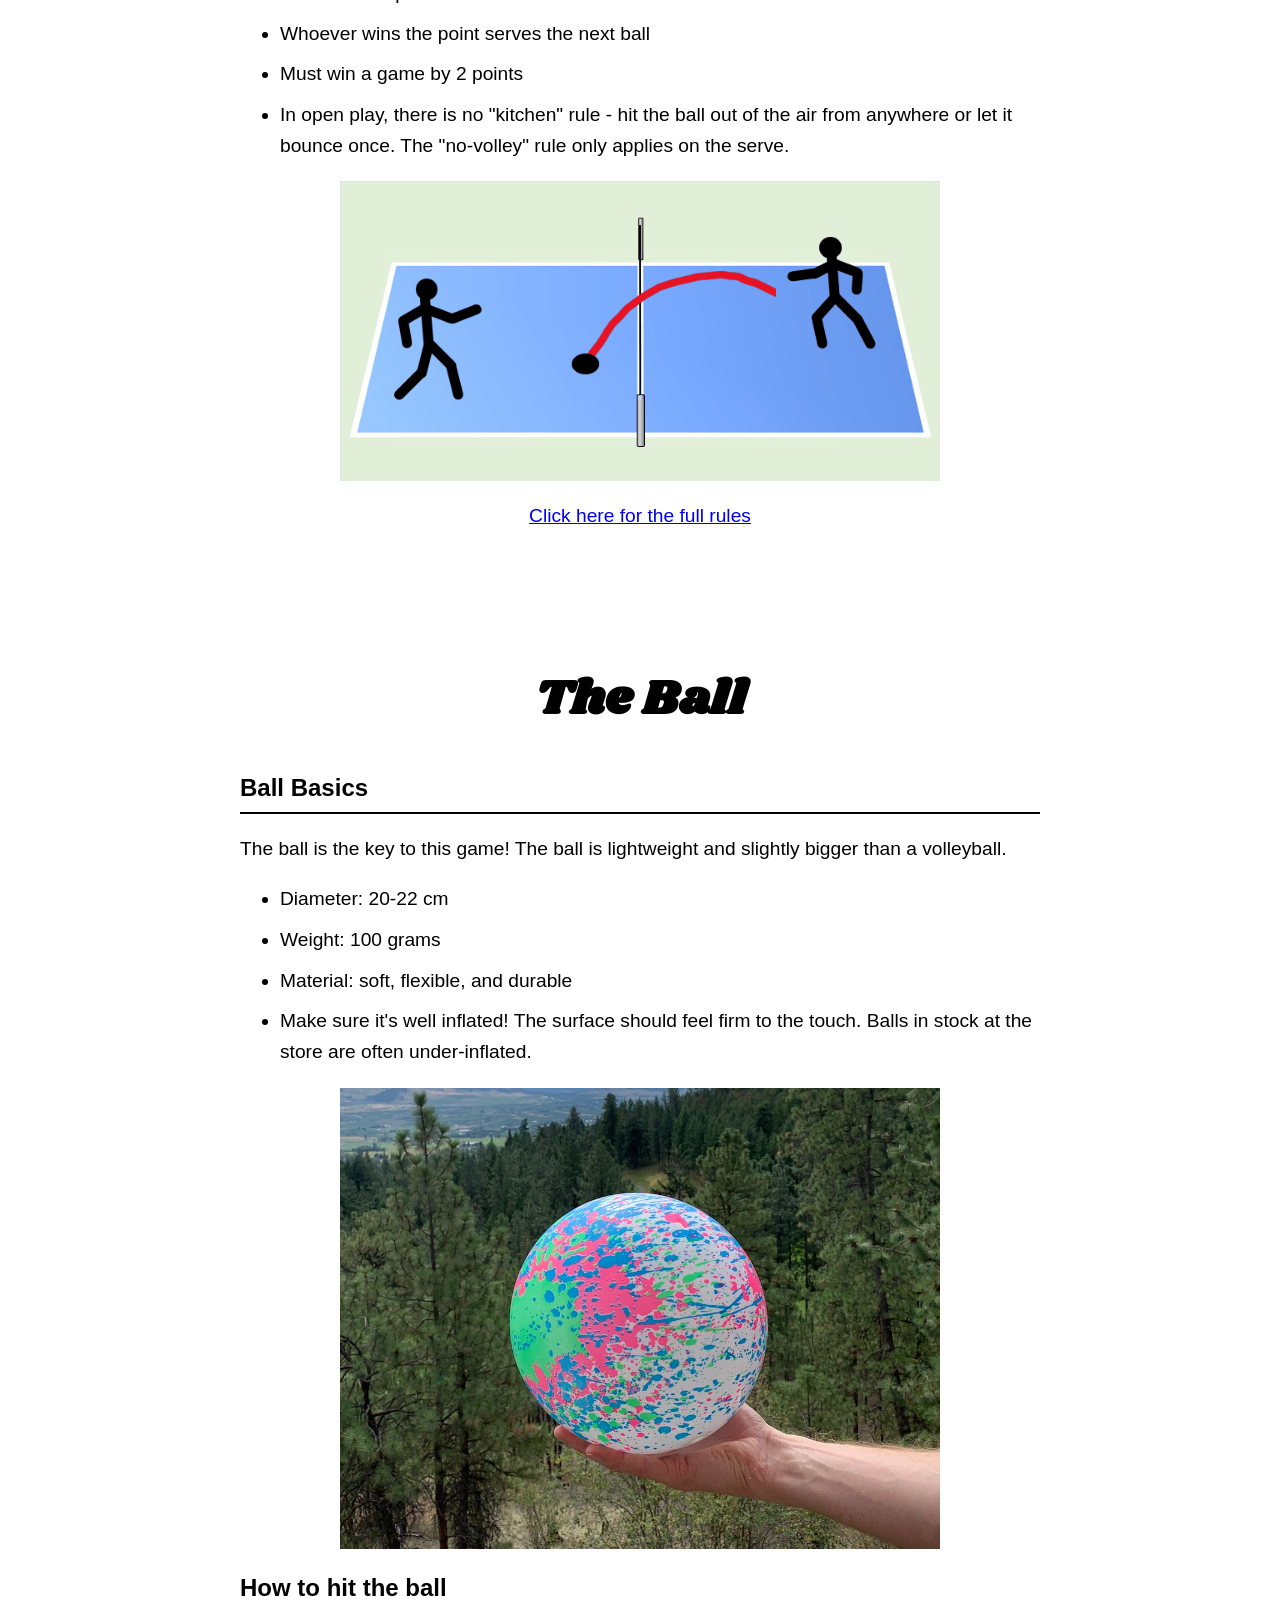
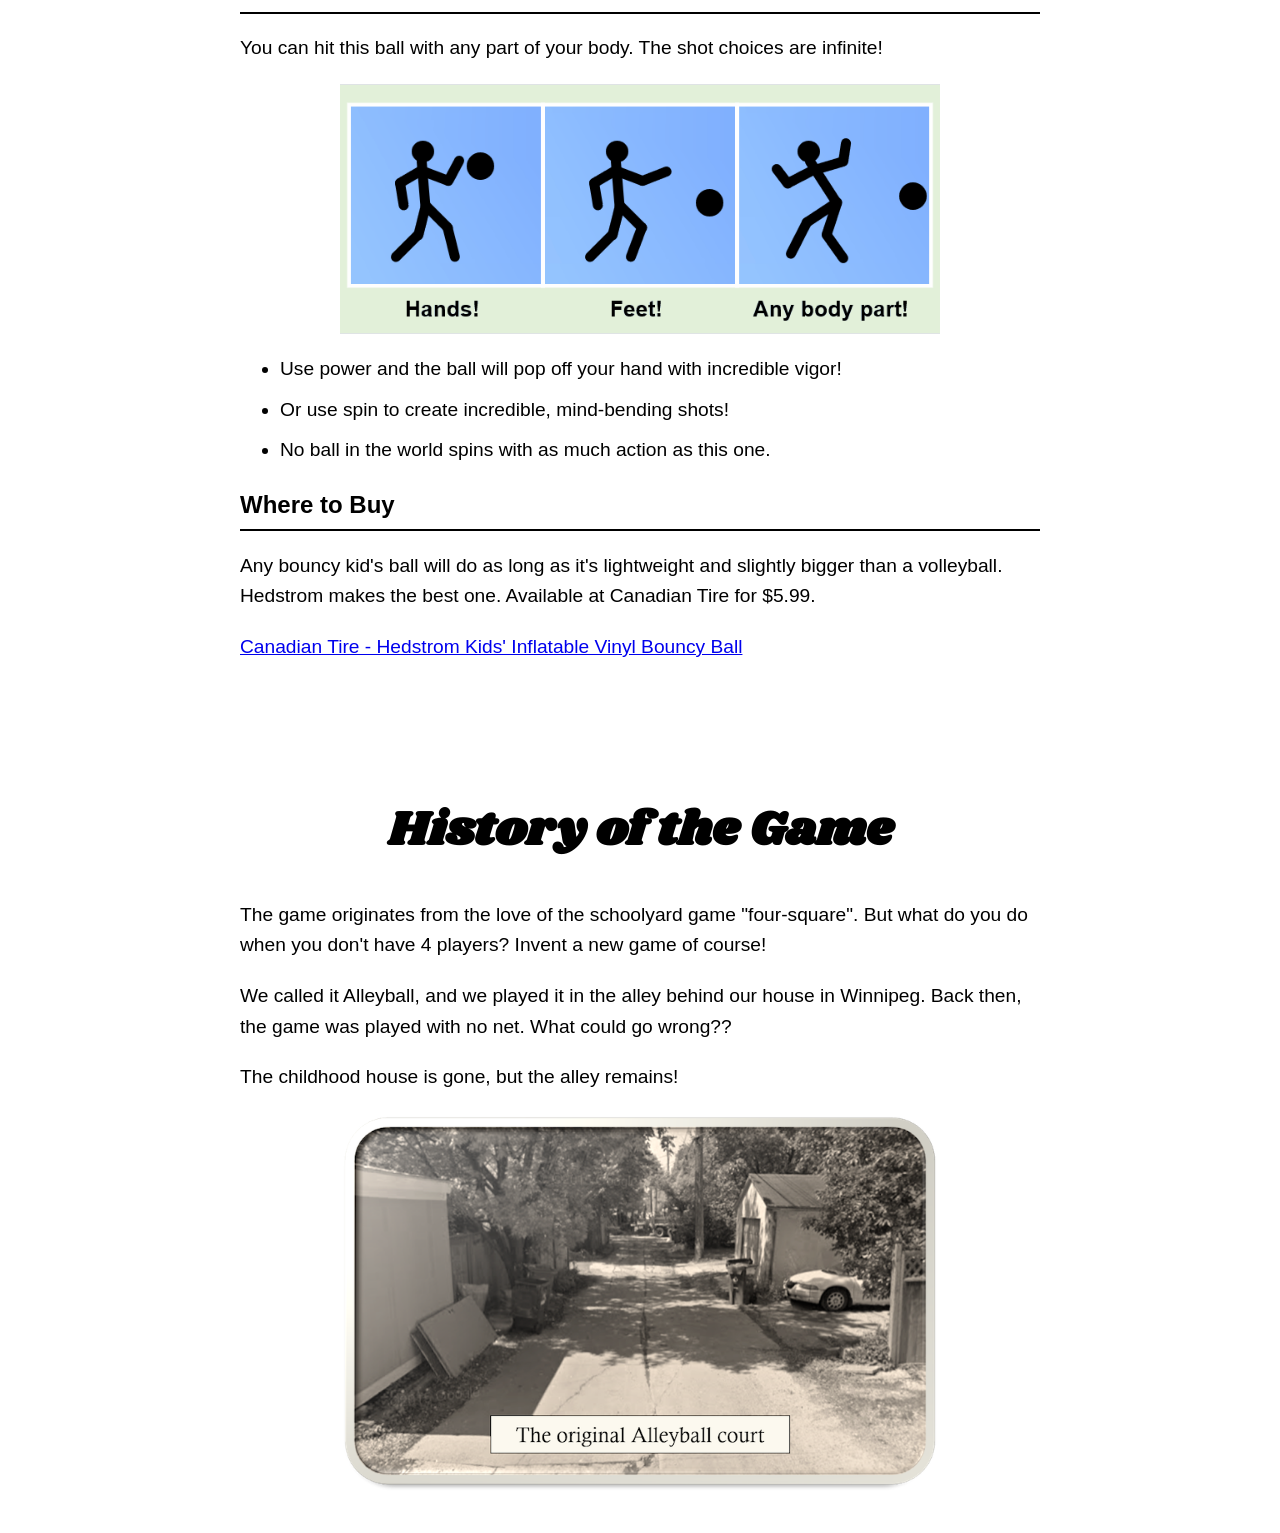
==== commit f820d59e: "Refactor index.html to improve structure and styles" ====
--- a/index.html
+++ b/index.html
@@ -149,10 +149,24 @@
       background-image: url("assets/star.png");
       background-size: contain;
       background-repeat: no-repeat;
-
-      filter: invert(74%) sepia(35%) saturate(738%) hue-rotate(174deg) brightness(97%) contrast(90%);
+    
       opacity: 0;
       animation: twinkle 5s ease-in-out forwards;
+    }
+    
+    .star-blue {
+      filter: invert(74%) sepia(35%) saturate(738%) hue-rotate(174deg)
+              brightness(97%) contrast(90%);
+    }
+    
+    .star-yellow {
+      filter: invert(85%) sepia(30%) saturate(800%) hue-rotate(5deg)
+              brightness(105%) contrast(90%);
+    }
+    
+    .star-orange {
+      filter: invert(75%) sepia(45%) saturate(900%) hue-rotate(350deg)
+              brightness(105%) contrast(90%);
     }
 
     @keyframes twinkle {
@@ -316,20 +330,31 @@
 
       const star = document.createElement("div");
       star.className = "star";
-
+    
+      // 60% blue, 25% yellow, 15% orange
+      const r = Math.random();
+    
+      if (r < 0.60) {
+        star.classList.add("star-blue");
+      } else if (r < 0.85) {
+        star.classList.add("star-yellow");
+      } else {
+        star.classList.add("star-orange");
+      }
+    
       const size = Math.random() * 20 + 10;
-
+    
       star.style.width = size + "px";
       star.style.height = size + "px";
-
+    
       star.style.left = Math.sqrt(Math.sqrt(Math.random())) * 100 + "%";
       star.style.top = Math.random() * 100 + "%";
-
+    
       star.style.animationDuration =
         (Math.random() + 1) + "s";
-
+    
       starContainer.appendChild(star);
-
+    
       star.addEventListener("animationend", () => {
         star.remove();
       });
